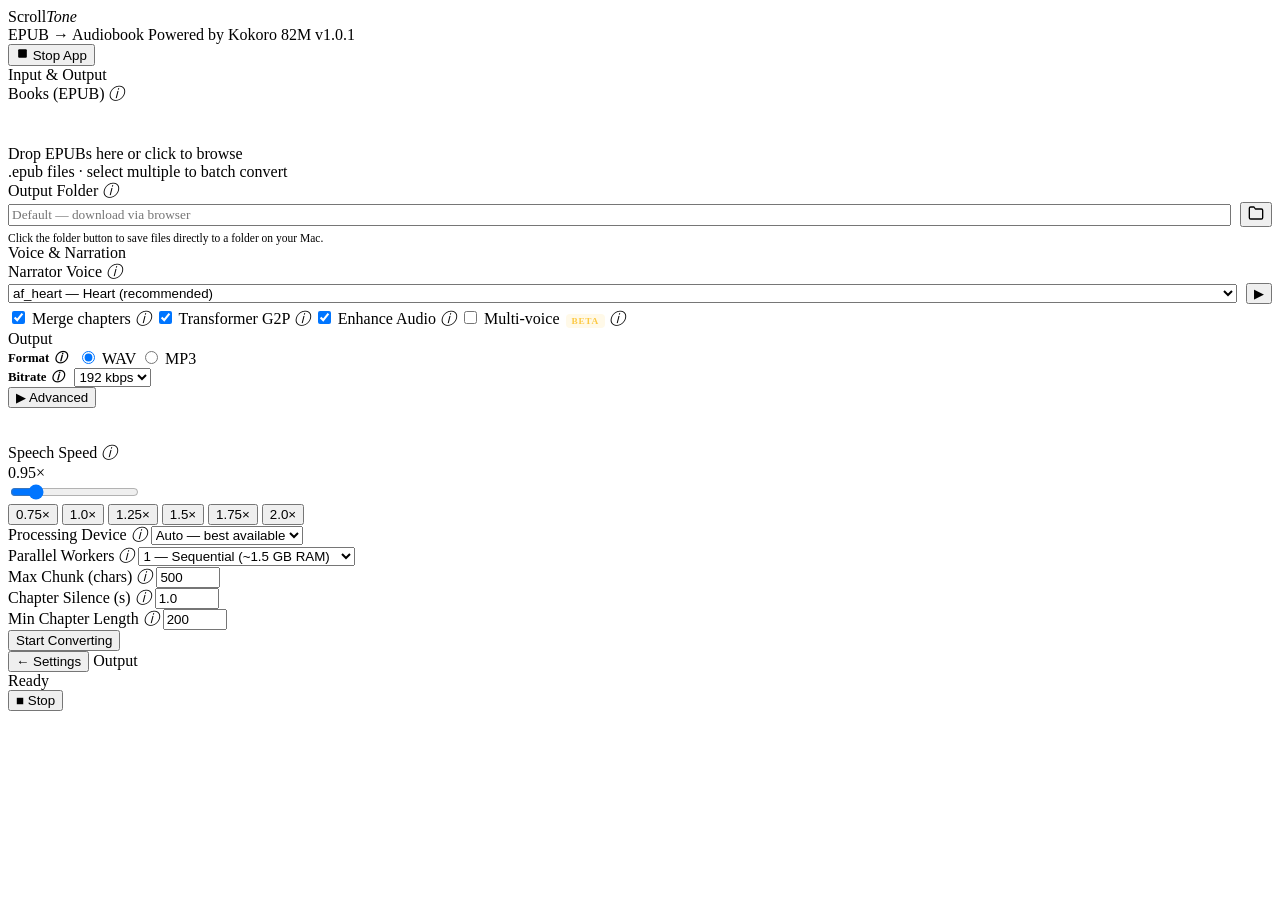
==== frontend/index.html @ 48760c9d "refactored project strucuture" ====
<!DOCTYPE html>
<html lang="en">
<head>
<meta charset="UTF-8">
<meta name="viewport" content="width=device-width, initial-scale=1.0">
<title>ScrollTone — EPUB to Audiobook</title>
<link rel="stylesheet" href="/style.css">
</head>
<body>

<main>

<div class="brand">
  <div class="brand-inset">
    <div class="brand-name">Scroll<em>Tone</em></div>
    <div class="brand-sep"></div>
    <div class="brand-sub">
      <span class="brand-sub-top">EPUB → Audiobook</span>
      <span class="brand-sub-bot">Powered by Kokoro 82M</span>
      <span class="brand-version">v1.0.1</span>
    </div>
  </div>
  <button class="btn-stop-app" id="stop-app-btn" onclick="stopApp()" title="Stop the ScrollTone server">
    <svg width="13" height="13" viewBox="0 0 24 24" fill="currentColor"><rect x="4" y="4" width="16" height="16" rx="2"/></svg>
    Stop App
  </button>
</div>

<!-- ══ LEFT ════════════════════════════════════════════════════════════════ -->
<div id="left">

  <!-- Job-in-progress banner (shown when user navigates back during conversion) -->
  <div id="job-banner" class="job-banner" style="display:none" onclick="switchToOutput()">
    <span class="job-banner-dot"></span>
    Conversion in progress — View Progress →
  </div>

  <!-- ── Row 1: 2-column grid ──────────────────────────────────────────── -->
  <div class="left-grid">

    <!-- Col 1 ─ Input & Output ─────────────────────────────────────────── -->
    <div class="col">
      <div class="card">
        <div class="sect">Input &amp; Output</div>

        <!-- EPUB upload -->
        <div class="field">
          <label>Books (EPUB) <i class="tip" data-tip="Drop one or more .epub files. Each book is converted separately and saved into its own subfolder.">ⓘ</i></label>
          <div class="upload-zone" id="drop-zone"
               onclick="document.getElementById('epub-file').click()">
            <span class="up-icon">
              <svg width="36" height="36" viewBox="0 0 24 24" fill="none" stroke="currentColor" stroke-width="1.4" stroke-linecap="round" stroke-linejoin="round" style="color:rgba(255,255,255,.35)">
                <path d="M14 2H6a2 2 0 0 0-2 2v16a2 2 0 0 0 2 2h12a2 2 0 0 0 2-2V8z"/><polyline points="14 2 14 8 20 8"/>
                <line x1="12" y1="18" x2="12" y2="12"/><line x1="9" y1="15" x2="15" y2="15"/>
              </svg>
            </span>
            <div class="up-title">Drop EPUBs here or click to browse</div>
            <div class="up-sub">.epub files · select multiple to batch convert</div>
            <div class="up-name" id="up-name" style="display:none"></div>
          </div>
          <input type="file" id="epub-file" accept=".epub" multiple style="display:none">
        </div>

        <div class="div"></div>

        <!-- Output folder -->
        <div class="field">
          <label>Output Folder <i class="tip" data-tip="Where finished audio files are saved. Leave blank to use the temp folder and download via the browser. Click the folder button to pick any folder on your Mac directly.">ⓘ</i></label>
          <div style="display:flex;gap:9px;align-items:center">
            <input type="text" id="out_dir" readonly
                   placeholder="Default — download via browser"
                   style="flex:1;cursor:default;font-family:inherit">
            <button class="btn-preview" id="folder-btn" onclick="pickFolder()"
                    title="Browse for folder" style="flex-shrink:0">
              <svg width="16" height="16" viewBox="0 0 24 24" fill="none" stroke="currentColor" stroke-width="2" stroke-linecap="round" stroke-linejoin="round">
                <path d="M22 19a2 2 0 0 1-2 2H4a2 2 0 0 1-2-2V5a2 2 0 0 1 2-2h5l2 3h9a2 2 0 0 1 2 2z"/>
              </svg>
            </button>
          </div>
          <div style="font-size:.72rem;color:var(--txt-s);margin-top:5px">
            Click the folder button to save files directly to a folder on your Mac.
          </div>
        </div>

      </div>
    </div><!-- end col 1 -->

    <!-- Col 2 ─ Voice & Settings ───────────────────────────────────────── -->
    <div class="col" style="height:100%">
      <div class="card" style="flex:1;display:flex;flex-direction:column">
        <div class="sect">Voice &amp; Narration</div>

        <div class="field">
          <label>Narrator Voice <i class="tip" data-tip="The narrator's voice. In multi-voice mode, characters are assigned different voices automatically — this is used for narration only. af_heart is warm and expressive — best default.">ⓘ</i></label>
          <div style="display:flex;gap:9px;align-items:center">
            <select id="voice" style="flex:1" onchange="stopPreview()">
              <optgroup label="American Female">
                <option value="af_heart" selected>af_heart — Heart (recommended)</option>
                <option value="af_bella">af_bella — Bella</option>
                <option value="af_nicole">af_nicole — Nicole</option>
                <option value="af_sarah">af_sarah — Sarah</option>
                <option value="af_sky">af_sky — Sky</option>
              </optgroup>
              <optgroup label="American Male">
                <option value="am_adam">am_adam — Adam</option>
                <option value="am_echo">am_echo — Echo</option>
                <option value="am_eric">am_eric — Eric</option>
                <option value="am_fenrir">am_fenrir — Fenrir</option>
                <option value="am_liam">am_liam — Liam</option>
                <option value="am_michael">am_michael — Michael</option>
                <option value="am_onyx">am_onyx — Onyx</option>
              </optgroup>
              <optgroup label="British Female">
                <option value="bf_alice">bf_alice — Alice</option>
                <option value="bf_emma">bf_emma — Emma</option>
                <option value="bf_isabella">bf_isabella — Isabella</option>
                <option value="bf_lily">bf_lily — Lily</option>
              </optgroup>
              <optgroup label="British Male">
                <option value="bm_daniel">bm_daniel — Daniel</option>
                <option value="bm_fable">bm_fable — Fable</option>
                <option value="bm_george">bm_george — George</option>
                <option value="bm_lewis">bm_lewis — Lewis</option>
              </optgroup>
            </select>
            <button class="btn-preview" id="preview-btn" onclick="previewVoice()" title="Preview voice">▶</button>
          </div>
          <div id="preview-status" style="font-size:.73rem;color:var(--txt-s);margin-top:4px;min-height:0"></div>
          <audio id="preview-audio"></audio>
        </div>

        <input type="hidden" id="lang" value="a">

        <div class="div"></div>

        <!-- Key settings — promoted out of Advanced -->
        <div class="settings-checks">
          <label class="chk">
            <input type="checkbox" id="merge" checked>
            Merge chapters
            <i class="tip" data-tip="Produces one combined audiobook file in addition to the individual chapter files. Ideal for loading into Overcast, Pocket Casts, or Apple Books.">ⓘ</i>
          </label>
          <label class="chk">
            <input type="checkbox" id="trf" checked>
            Transformer G2P
            <i class="tip" data-tip="Uses a transformer model for better pronunciation of unusual words and names. Downloads 457 MB on first use, 2–4× slower.">ⓘ</i>
          </label>
          <label class="chk">
            <input type="checkbox" id="enhance" checked>
            Enhance Audio
            <i class="tip" data-tip="Applies compression + EQ via ffmpeg for a broadcast-ready sound. Requires ffmpeg on PATH.">ⓘ</i>
          </label>
          <label class="chk">
            <input type="checkbox" id="multi_voice" onchange="toggleMultiVoice()">
            Multi-voice
            <span style="font-size:.58rem;font-weight:800;letter-spacing:.08em;color:rgba(251,191,36,.85);background:rgba(251,191,36,.1);padding:2px 6px;border-radius:4px;margin-left:2px">BETA</span>
            <i class="tip" data-tip="Uses a local LLM via Ollama to detect dialogue speakers and assign different voices to each character. Requires Ollama running locally.">ⓘ</i>
          </label>
        </div>

        <div id="mv-settings" style="display:none;margin-top:10px;padding:12px 14px;border-radius:10px;background:rgba(255,255,255,.03);border:1px solid rgba(255,255,255,.06)">
          <div class="field">
            <label>Ollama URL</label>
            <input type="text" id="ollama_url" value="http://localhost:11434" style="font-family:monospace;font-size:.82rem" placeholder="http://localhost:11434">
          </div>
          <div class="field" style="margin-top:8px;margin-bottom:0">
            <label>Model <i class="tip" data-tip="Smaller = faster but may miss complex attribution. phi3:mini is the best balance of speed and accuracy.">ⓘ</i></label>
            <select id="ollama_model">
              <option value="phi3:mini">phi3:mini — ~2 GB RAM (recommended)</option>
              <option value="llama3.2:1b">llama3.2:1b — ~1 GB RAM (fastest)</option>
              <option value="llama3.2:3b">llama3.2:3b — ~2.5 GB RAM (best quality)</option>
              <option value="llama3.1:8b">llama3.1:8b — ~5 GB RAM (highest quality)</option>
            </select>
          </div>
        </div>

      </div><!-- end Voice card -->

      <!-- Output Settings sits below Voice card -->
  <div class="card opts-card">
    <div class="opts-bar">

      <div class="sect" style="margin:0;flex-shrink:0">Output</div>

      <div class="opts-sep"></div>

      <div style="display:flex;align-items:center;gap:10px;flex-shrink:0">
        <span style="font-size:.8rem;font-weight:600;color:var(--txt-m);display:flex;align-items:center;gap:5px">Format <i class="tip" data-tip="WAV = lossless, larger files (~5× bigger). MP3 = smaller with embedded cover art, title, author tags — great for music apps.">ⓘ</i></span>
        <div class="pill-group">
          <label class="pill">
            <input type="radio" name="output_format" value="wav" checked onchange="onFormatChange()"> WAV
          </label>
          <label class="pill">
            <input type="radio" name="output_format" value="mp3" onchange="onFormatChange()"> MP3
          </label>
        </div>
      </div>

      <div id="bitrate-row" style="display:flex;align-items:center;gap:10px;flex-shrink:0">
        <span style="font-size:.8rem;font-weight:600;color:var(--txt-m);display:flex;align-items:center;gap:5px">Bitrate <i class="tip" data-tip="192 kbps is the sweet spot for speech — indistinguishable from 320 kbps. Only go higher if you prefer maximum quality and don't mind larger files.">ⓘ</i></span>
        <select id="bitrate" style="width:auto">
          <option value="128">128 kbps</option>
          <option value="192" selected>192 kbps</option>
          <option value="256">256 kbps</option>
          <option value="320">320 kbps</option>
        </select>
      </div>

      <div class="opts-sep"></div>

      <button class="adv-btn" id="adv-btn" onclick="toggleAdv()" style="margin:0;flex-shrink:0">
        <span class="arr">▶</span> Advanced
      </button>

    </div><!-- end opts-bar -->

    <!-- Advanced body — expands below the bar (grid-row trick for smooth height) -->
    <div class="adv-wrap" id="adv-body">
      <div>
      <div style="margin-top:18px;padding-top:16px;border-top:1px solid rgba(255,255,255,.05)">
        <div class="adv-grid">
          <div class="field">
            <label>Speech Speed <i class="tip" data-tip="1.0× is natural pace. Try 0.75× for technical books or non-native listeners. 1.25–1.5× works well for fiction. Above 1.75× can sound rushed.">ⓘ</i></label>
            <div class="speed-header">
              <div class="speed-val" id="speed-val">0.95×</div>
            </div>
            <div class="speed-row">
              <input type="range" id="speed" min="0.75" max="2.0" step="0.05" value="0.95">
            </div>
            <div class="speed-ticks">
              <button class="stk" style="left:0%"   onclick="setSpd(0.75)"><span class="stk-dot"></span><span class="stk-lbl">0.75×</span></button>
              <button class="stk" style="left:20%"  onclick="setSpd(1.0)" ><span class="stk-dot"></span><span class="stk-lbl">1.0×</span></button>
              <button class="stk" style="left:40%"  onclick="setSpd(1.25)"><span class="stk-dot"></span><span class="stk-lbl">1.25×</span></button>
              <button class="stk" style="left:60%"  onclick="setSpd(1.5)" ><span class="stk-dot"></span><span class="stk-lbl">1.5×</span></button>
              <button class="stk" style="left:80%"  onclick="setSpd(1.75)"><span class="stk-dot"></span><span class="stk-lbl">1.75×</span></button>
              <button class="stk" style="left:100%" onclick="setSpd(2.0)" ><span class="stk-dot"></span><span class="stk-lbl">2.0×</span></button>
            </div>
          </div>
          <div class="field">
            <label>Processing Device <i class="tip" data-tip="Auto uses Metal (MPS) on Apple Silicon — fast and efficient. CPU works everywhere but is slower. CUDA is for Nvidia GPU on Linux/Windows.">ⓘ</i></label>
            <select id="device">
              <option value="auto" selected>Auto — best available</option>
              <option value="mps">Apple Silicon (MPS)</option>
              <option value="cpu">CPU only</option>
              <option value="cuda">CUDA GPU</option>
            </select>
          </div>
          <div class="field">
            <label>Parallel Workers <i class="tip" data-tip="Each worker converts one chapter at the same time. More workers = faster — but each loads a full model copy (~0.9 GB). 1 worker: safe on any machine. 2 workers: ~1.8× faster, needs ~3 GB free RAM. 4 workers: ~3× faster, needs ~22–25 GB RAM. Exit code 137 = out of memory — reduce workers.">ⓘ</i></label>
            <select id="num_workers">
              <option value="1" selected>1 — Sequential (~1.5 GB RAM)</option>
              <option value="2">2 — ~1.8× faster (~3 GB RAM)</option>
              <option value="3">3 — ~2.5× faster (~4.5 GB RAM)</option>
              <option value="4">4 — ~3.2× faster (~6 GB RAM)</option>
            </select>
          </div>
          <div class="field">
            <label>Max Chunk (chars) <i class="tip" data-tip="Long text is split into chunks before being sent to the TTS model. Smaller chunks = more natural sentence breaks. 500 is a good default; reduce to 300 if you hear awkward cuts.">ⓘ</i></label>
            <input type="number" id="chunk_size" value="500" min="100" max="2000">
          </div>
          <div class="field">
            <label>Chapter Silence (s) <i class="tip" data-tip="Gap of silence inserted between chapters in the merged file. 1 s is natural. Increase to 2–3 s if you want a clear pause between chapters.">ⓘ</i></label>
            <input type="number" id="silence" value="1.0" min="0" max="10" step="0.5">
          </div>
          <div class="field">
            <label>Min Chapter Length <i class="tip" data-tip="Chapters shorter than this number of characters are skipped. Prevents generating audio for copyright pages, blank sections, and table-of-contents entries.">ⓘ</i></label>
            <input type="number" id="min_ch_len" value="200" min="50" max="2000">
          </div>
        </div>
      </div>
      </div>
    </div>
  </div><!-- end opts-card -->

    </div><!-- end col 2 -->
  </div><!-- end left-grid -->

  <!-- ── Row 2 (full-width): Chapter selection ─────────────────────────── -->
  <div class="card ch-card" id="chapter-card" style="display:none">
    <div class="ch-card-hdr">
      <div class="sect" style="margin:0">Chapters</div>
      <div class="ch-card-tools" id="ch-card-tools" style="display:none">
        <span class="ch-count-lbl" id="ch-count-lbl"></span>
        <button class="btn-sm" onclick="selectAllChapters(true)">All</button>
        <button class="btn-sm" onclick="selectAllChapters(false)">None</button>
      </div>
    </div>
    <div class="ch-list" id="ch-list">
      <div class="ch-loading" id="ch-loading">
        <span class="spinner-sm"></span> Reading chapters…
      </div>
    </div>
  </div>

  <button class="btn-start" id="start-btn" onclick="startJob()">
    Start Converting
  </button>

</div>

<!-- ══ RIGHT ════════════════════════════════════════════════════════════════ -->
<div class="out-sticky">

  <!-- Back bar -->
  <div class="back-bar">
    <button class="btn-back" onclick="backToSettings()">← Settings</button>
    <span class="out-title">Output</span>
  </div>

  <!-- ── Status + progress ──────────────────────────────────────────────── -->
  <div class="card status-card">
    <div class="status-row">
      <div class="status-ind">
        <div class="dot" id="dot"></div>
        <span class="status-txt" id="status-txt">Ready</span>
      </div>
      <button class="btn-stop" id="stop-btn" onclick="stopJob()">■ Stop</button>
    </div>
    <div class="prog-track"><div class="prog-fill" id="prog-fill"></div></div>
    <div class="prog-lbl" id="prog-lbl"></div>
  </div>

  <!-- ── Chapter progress ───────────────────────────────────────────────── -->
  <div class="card ch-prog-wrap" id="ch-prog-wrap" style="display:none">
    <div class="ch-prog-hdr">
      <div class="sect" style="margin:0">Chapters</div>
      <span class="ch-prog-summary" id="ch-prog-summary"></span>
    </div>
    <div class="ch-prog-grid" id="ch-prog-grid"></div>
  </div>

  <!-- ── Saving to (subtle footer bar) ─────────────────────────────────── -->
  <div class="out-path-bar" id="out-path-card" style="display:none">
    <svg width="15" height="15" viewBox="0 0 24 24" fill="none" stroke="currentColor" stroke-width="1.8" stroke-linecap="round" stroke-linejoin="round" style="color:rgba(124,58,237,.6);flex-shrink:0">
      <path d="M22 19a2 2 0 0 1-2 2H4a2 2 0 0 1-2-2V5a2 2 0 0 1 2-2h5l2 3h9a2 2 0 0 1 2 2z"/>
    </svg>
    <span class="out-path-lbl">Saving to</span>
    <span class="out-path-val" id="out-path-val">—</span>
  </div>

  <!-- ── Ollama attribution log (multi-voice only) ────────────────────────── -->
  <div class="card ollama-log-card" id="ollama-log-card" style="display:none">
    <div class="ch-prog-hdr">
      <div class="sect" style="margin:0">LLM Attribution</div>
      <span class="ch-prog-summary" id="ollama-log-summary"></span>
    </div>
    <div class="ollama-log" id="ollama-log"></div>
  </div>

  <!-- Batch mode: book cards rendered here -->
  <div class="out-grid" id="out-grid"></div>

  <!-- Log + file-list kept alive but invisible -->
  <div aria-hidden="true" style="display:none">
    <div id="log"></div>
    <div id="file-list"></div>
  </div>

</div>

</main>
<div id="toast"></div>

<script src="/app.js"></script>
</body>
</html>
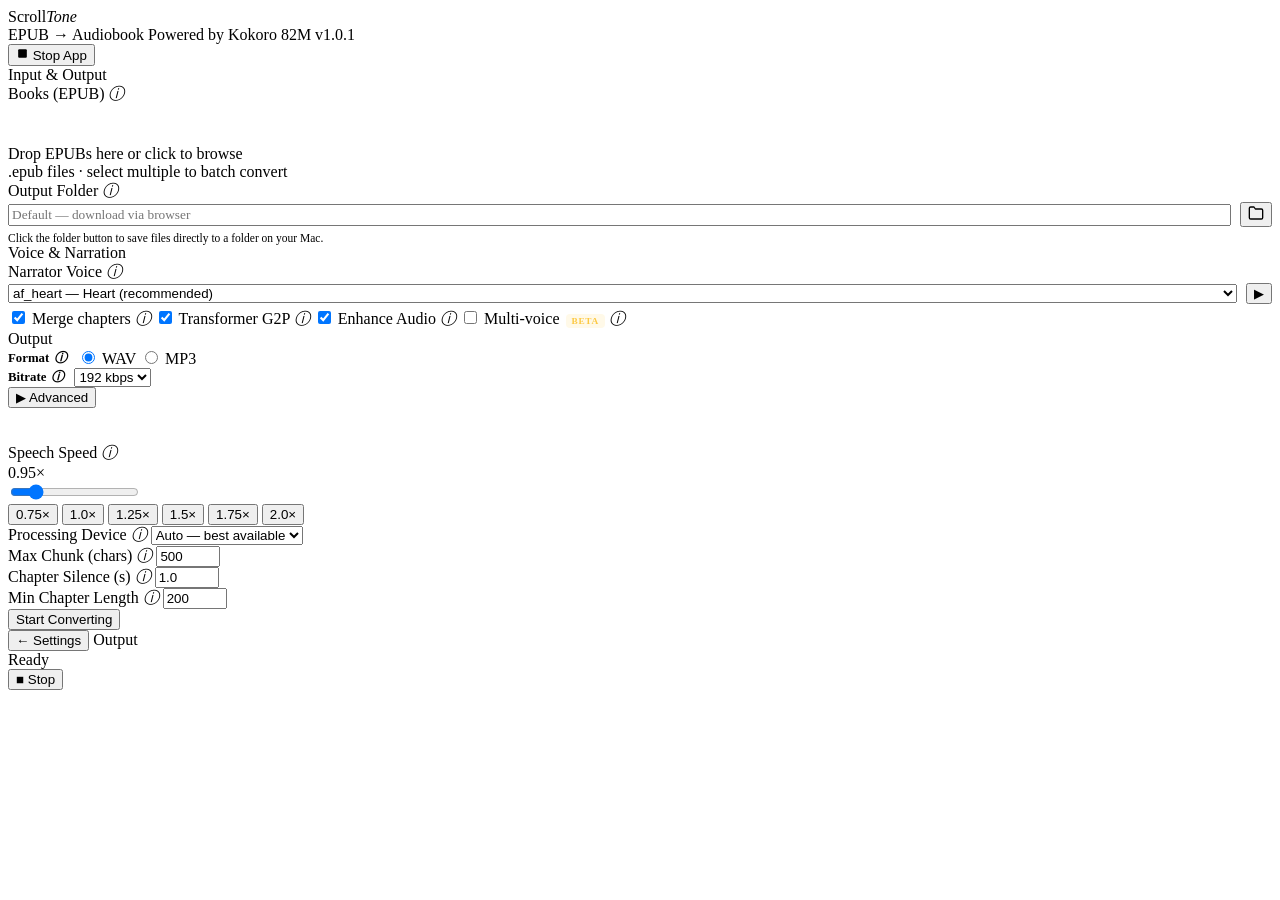
==== commit ca6b40bc: "Code refactor: merge api/core into flat backend/, drop parallel chapter processing - Consolidate api" ====
--- a/frontend/index.html
+++ b/frontend/index.html
@@ -246,15 +246,6 @@
             </select>
           </div>
           <div class="field">
-            <label>Parallel Workers <i class="tip" data-tip="Each worker converts one chapter at the same time. More workers = faster — but each loads a full model copy (~0.9 GB). 1 worker: safe on any machine. 2 workers: ~1.8× faster, needs ~3 GB free RAM. 4 workers: ~3× faster, needs ~22–25 GB RAM. Exit code 137 = out of memory — reduce workers.">ⓘ</i></label>
-            <select id="num_workers">
-              <option value="1" selected>1 — Sequential (~1.5 GB RAM)</option>
-              <option value="2">2 — ~1.8× faster (~3 GB RAM)</option>
-              <option value="3">3 — ~2.5× faster (~4.5 GB RAM)</option>
-              <option value="4">4 — ~3.2× faster (~6 GB RAM)</option>
-            </select>
-          </div>
-          <div class="field">
             <label>Max Chunk (chars) <i class="tip" data-tip="Long text is split into chunks before being sent to the TTS model. Smaller chunks = more natural sentence breaks. 500 is a good default; reduce to 300 if you hear awkward cuts.">ⓘ</i></label>
             <input type="number" id="chunk_size" value="500" min="100" max="2000">
           </div>
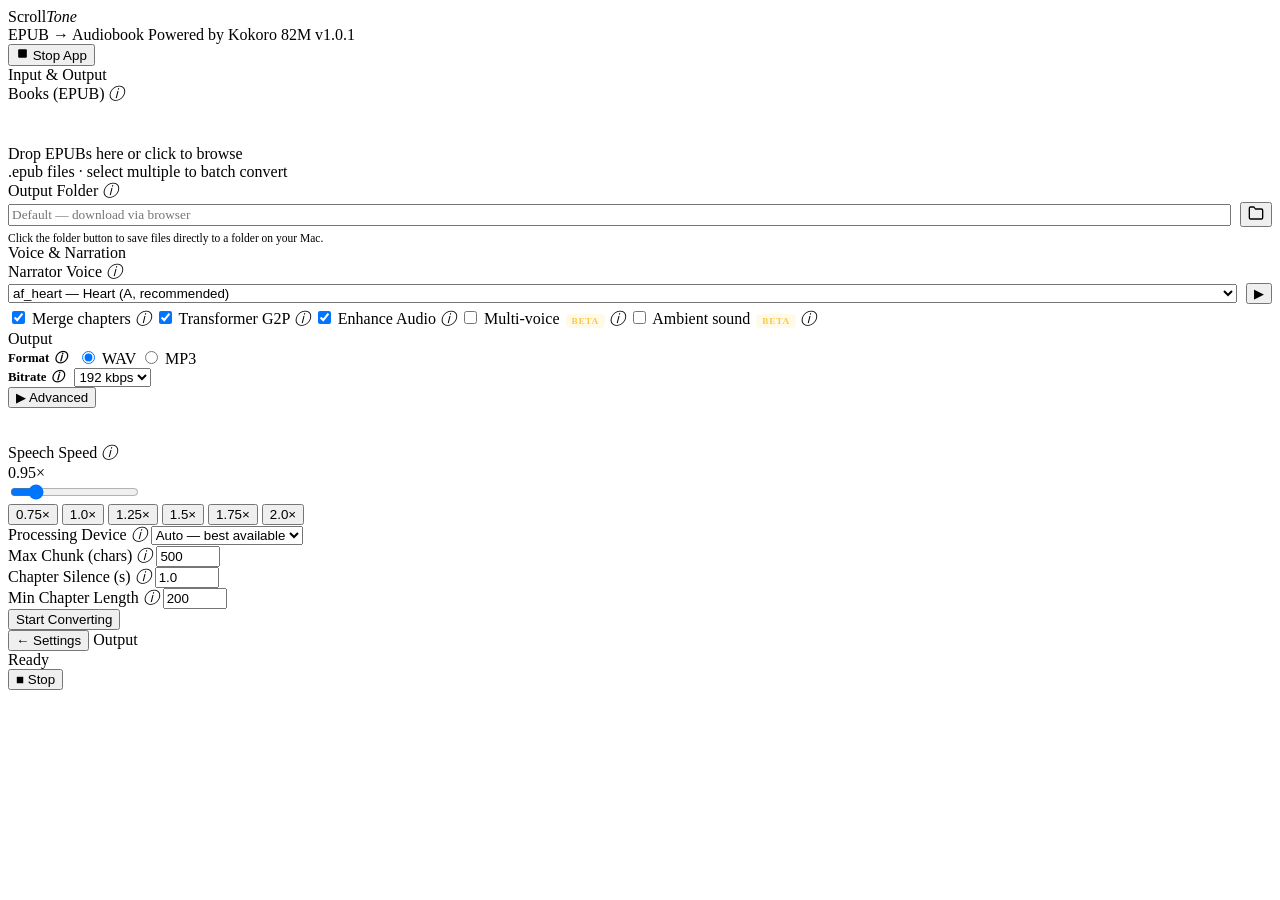
==== commit 5fb197c0: "updated the multi voice" ====
--- a/frontend/index.html
+++ b/frontend/index.html
@@ -91,36 +91,39 @@
         <div class="sect">Voice &amp; Narration</div>
 
         <div class="field">
-          <label>Narrator Voice <i class="tip" data-tip="The narrator's voice. In multi-voice mode, characters are assigned different voices automatically — this is used for narration only. af_heart is warm and expressive — best default.">ⓘ</i></label>
+          <label>Narrator Voice <i class="tip" data-tip="The narrator's voice. In multi-voice mode, characters are assigned different voices automatically — this is used for narration only. Grades in parentheses are Kokoro's official per-voice quality grades (A best, F worst) — af_heart (A) is warm and expressive, the best-graded voice overall.">ⓘ</i></label>
           <div style="display:flex;gap:9px;align-items:center">
             <select id="voice" style="flex:1" onchange="stopPreview()">
               <optgroup label="American Female">
-                <option value="af_heart" selected>af_heart — Heart (recommended)</option>
-                <option value="af_bella">af_bella — Bella</option>
-                <option value="af_nicole">af_nicole — Nicole</option>
-                <option value="af_sarah">af_sarah — Sarah</option>
-                <option value="af_sky">af_sky — Sky</option>
+                <option value="af_heart" selected>af_heart — Heart (A, recommended)</option>
+                <option value="af_bella">af_bella — Bella (A-)</option>
+                <option value="af_nicole">af_nicole — Nicole (B-)</option>
+                <option value="af_aoede">af_aoede — Aoede (C+)</option>
+                <option value="af_kore">af_kore — Kore (C+)</option>
+                <option value="af_sarah">af_sarah — Sarah (C+)</option>
+                <option value="af_sky">af_sky — Sky (C-)</option>
               </optgroup>
               <optgroup label="American Male">
-                <option value="am_adam">am_adam — Adam</option>
-                <option value="am_echo">am_echo — Echo</option>
-                <option value="am_eric">am_eric — Eric</option>
-                <option value="am_fenrir">am_fenrir — Fenrir</option>
-                <option value="am_liam">am_liam — Liam</option>
-                <option value="am_michael">am_michael — Michael</option>
-                <option value="am_onyx">am_onyx — Onyx</option>
+                <option value="am_fenrir">am_fenrir — Fenrir (C+, best male)</option>
+                <option value="am_michael">am_michael — Michael (C+)</option>
+                <option value="am_puck">am_puck — Puck (C+)</option>
+                <option value="am_echo">am_echo — Echo (D)</option>
+                <option value="am_eric">am_eric — Eric (D)</option>
+                <option value="am_liam">am_liam — Liam (D)</option>
+                <option value="am_onyx">am_onyx — Onyx (D)</option>
+                <option value="am_adam">am_adam — Adam (F+, weakest)</option>
               </optgroup>
               <optgroup label="British Female">
-                <option value="bf_alice">bf_alice — Alice</option>
-                <option value="bf_emma">bf_emma — Emma</option>
-                <option value="bf_isabella">bf_isabella — Isabella</option>
-                <option value="bf_lily">bf_lily — Lily</option>
+                <option value="bf_emma">bf_emma — Emma (B-)</option>
+                <option value="bf_isabella">bf_isabella — Isabella (C)</option>
+                <option value="bf_alice">bf_alice — Alice (D)</option>
+                <option value="bf_lily">bf_lily — Lily (D)</option>
               </optgroup>
               <optgroup label="British Male">
-                <option value="bm_daniel">bm_daniel — Daniel</option>
-                <option value="bm_fable">bm_fable — Fable</option>
-                <option value="bm_george">bm_george — George</option>
-                <option value="bm_lewis">bm_lewis — Lewis</option>
+                <option value="bm_fable">bm_fable — Fable (C)</option>
+                <option value="bm_george">bm_george — George (C)</option>
+                <option value="bm_lewis">bm_lewis — Lewis (D+)</option>
+                <option value="bm_daniel">bm_daniel — Daniel (D)</option>
               </optgroup>
             </select>
             <button class="btn-preview" id="preview-btn" onclick="previewVoice()" title="Preview voice">▶</button>
@@ -155,6 +158,12 @@
             Multi-voice
             <span style="font-size:.58rem;font-weight:800;letter-spacing:.08em;color:rgba(251,191,36,.85);background:rgba(251,191,36,.1);padding:2px 6px;border-radius:4px;margin-left:2px">BETA</span>
             <i class="tip" data-tip="Uses a local LLM via Ollama to detect dialogue speakers and assign different voices to each character. Requires Ollama running locally.">ⓘ</i>
+          </label>
+          <label class="chk">
+            <input type="checkbox" id="ambience" onchange="toggleAmbience()">
+            Ambient sound
+            <span style="font-size:.58rem;font-weight:800;letter-spacing:.08em;color:rgba(251,191,36,.85);background:rgba(251,191,36,.1);padding:2px 6px;border-radius:4px;margin-left:2px">BETA</span>
+            <i class="tip" data-tip="Uses a local LLM via Ollama to detect ambient scene cues (rain, wind, ocean, fire, forest, crowd) and mixes a quiet looping background bed under the narration. Requires Ollama running locally. Bundled ambience loops are procedurally generated, not third-party recordings — see AMBIENCE_SOUNDS.md.">ⓘ</i>
           </label>
         </div>
 
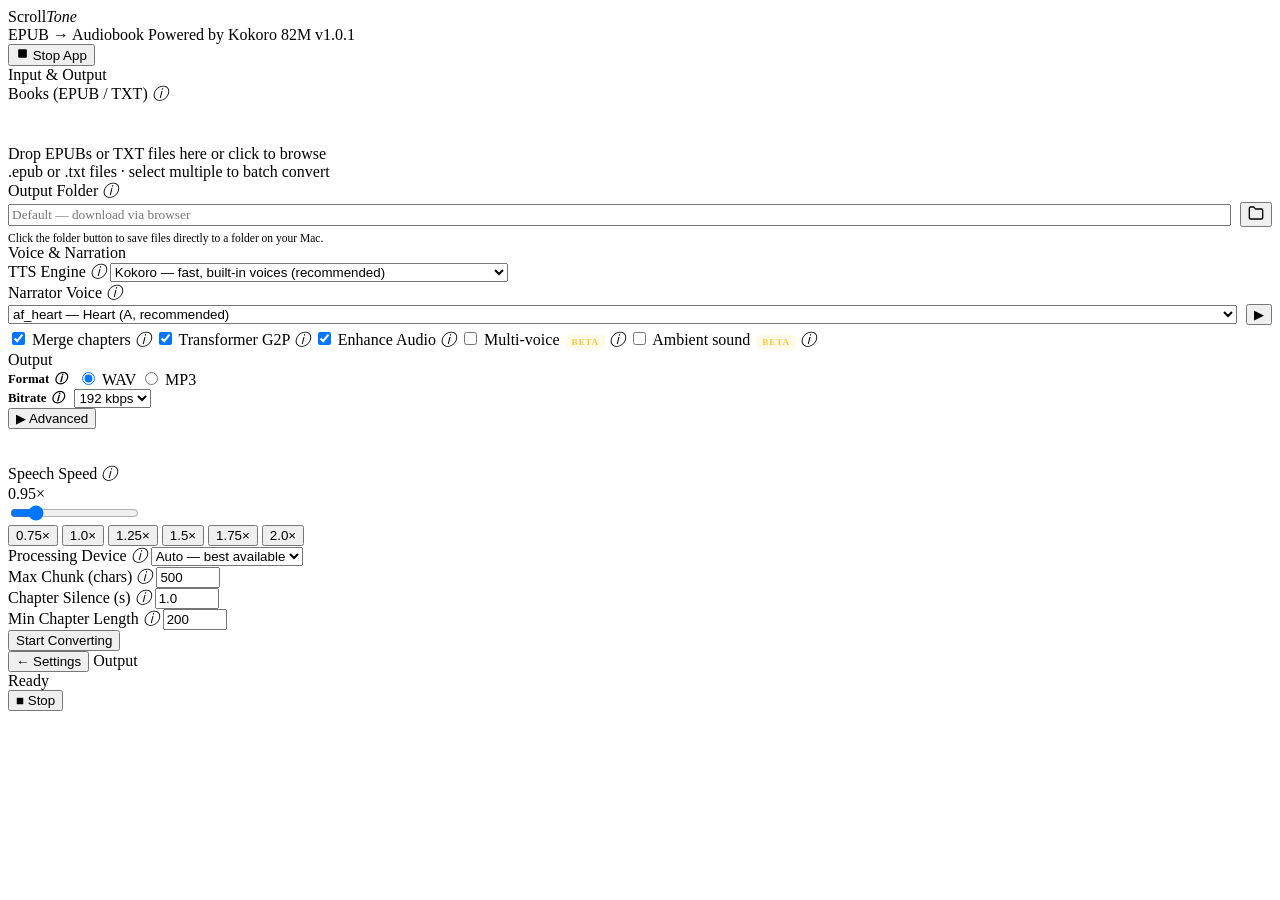
==== commit fbfae7d1: "Add Higgs/Chatterbox multi-engine TTS with voice-clone quality tuning Adds Higgs Audio V2 and Chatte" ====
--- a/frontend/index.html
+++ b/frontend/index.html
@@ -43,9 +43,9 @@
       <div class="card">
         <div class="sect">Input &amp; Output</div>
 
-        <!-- EPUB upload -->
+        <!-- Book / text upload -->
         <div class="field">
-          <label>Books (EPUB) <i class="tip" data-tip="Drop one or more .epub files. Each book is converted separately and saved into its own subfolder.">ⓘ</i></label>
+          <label>Books (EPUB / TXT) <i class="tip" data-tip="Drop one or more .epub or .txt files. Each book is converted separately and saved into its own subfolder.">ⓘ</i></label>
           <div class="upload-zone" id="drop-zone"
                onclick="document.getElementById('epub-file').click()">
             <span class="up-icon">
@@ -54,11 +54,11 @@
                 <line x1="12" y1="18" x2="12" y2="12"/><line x1="9" y1="15" x2="15" y2="15"/>
               </svg>
             </span>
-            <div class="up-title">Drop EPUBs here or click to browse</div>
-            <div class="up-sub">.epub files · select multiple to batch convert</div>
+            <div class="up-title">Drop EPUBs or TXT files here or click to browse</div>
+            <div class="up-sub">.epub or .txt files · select multiple to batch convert</div>
             <div class="up-name" id="up-name" style="display:none"></div>
           </div>
-          <input type="file" id="epub-file" accept=".epub" multiple style="display:none">
+          <input type="file" id="epub-file" accept=".epub,.txt" multiple style="display:none">
         </div>
 
         <div class="div"></div>
@@ -91,6 +91,37 @@
         <div class="sect">Voice &amp; Narration</div>
 
         <div class="field">
+          <label>TTS Engine <i class="tip" data-tip="Kokoro is fast, lightweight, and runs in-process — the recommended default. Higgs Audio V2 and Chatterbox clone a voice from a clip you upload, but both require a separate one-time setup (see README) and are far slower than Kokoro.">ⓘ</i></label>
+          <select id="engine" onchange="toggleEngine()">
+            <option value="kokoro" selected>Kokoro — fast, built-in voices (recommended)</option>
+            <option value="higgs">Higgs Audio V2 — cloned voice, ~1x realtime, ~12GB RAM</option>
+            <option value="chatterbox">Chatterbox — cloned voice, CPU-only, ~6x slower than realtime</option>
+          </select>
+        </div>
+
+        <div id="engine-settings" style="display:none;margin-top:10px;padding:12px 14px;border-radius:10px;background:rgba(255,255,255,.03);border:1px solid rgba(255,255,255,.06)">
+          <div class="field">
+            <label>Reference Voice Clip <i class="tip" data-tip="A short recording of the voice to clone for narration. 8-20 seconds of clean, single-speaker audio works best; minimum 5s.">ⓘ</i></label>
+            <input type="file" id="reference_audio" accept="audio/*" onchange="showReferenceAudio()">
+            <div id="reference-audio-status" style="font-size:.73rem;color:var(--txt-s);margin-top:4px;min-height:0"></div>
+          </div>
+          <div id="engine-warning" style="font-size:.78rem;color:rgba(251,191,36,.9);margin-top:8px"></div>
+
+          <div class="field" id="clone-test-field" style="margin-top:10px">
+            <label>Test the Clone <i class="tip" data-tip="Synthesizes just the first ~100 words of your book with the uploaded reference clip, so you can check whether the cloned voice sounds right before running a full (often multi-hour) conversion.">ⓘ</i></label>
+            <div style="display:flex;gap:9px;align-items:center">
+              <button class="btn-sm" id="clone-test-btn" type="button" onclick="testClone()">▶ Test Clone (~100 words)</button>
+              <audio id="clone-test-audio" controls style="display:none;height:32px;flex:1"></audio>
+            </div>
+            <div id="clone-test-status" style="font-size:.73rem;color:var(--txt-s);margin-top:4px;min-height:0"></div>
+          </div>
+
+          <div style="font-size:.73rem;color:var(--txt-s);margin-top:6px">
+            Requires a one-time setup — see README "Optional: Higgs Audio V2 / Chatterbox engines". Multi-voice is Kokoro-only for now.
+          </div>
+        </div>
+
+        <div class="field" id="kokoro-voice-field">
           <label>Narrator Voice <i class="tip" data-tip="The narrator's voice. In multi-voice mode, characters are assigned different voices automatically — this is used for narration only. Grades in parentheses are Kokoro's official per-voice quality grades (A best, F worst) — af_heart (A) is warm and expressive, the best-graded voice overall.">ⓘ</i></label>
           <div style="display:flex;gap:9px;align-items:center">
             <select id="voice" style="flex:1" onchange="stopPreview()">
@@ -266,6 +297,31 @@
             <label>Min Chapter Length <i class="tip" data-tip="Chapters shorter than this number of characters are skipped. Prevents generating audio for copyright pages, blank sections, and table-of-contents entries.">ⓘ</i></label>
             <input type="number" id="min_ch_len" value="200" min="50" max="2000">
           </div>
+          <div class="field" id="chatterbox-workers-field" style="display:none">
+            <label>Chatterbox Parallel Workers <i class="tip" data-tip="Runs this many Chatterbox subprocesses at once, each with its own model instance, splitting each chapter's chunks between them. Speeds things up on machines with CPU/RAM to spare, but RAM use scales roughly linearly — each worker peaks around 6-7GB.">ⓘ</i></label>
+            <input type="number" id="chatterbox_workers" value="1" min="1" max="16" step="1">
+            <div id="chatterbox-workers-hint" style="font-size:.73rem;color:var(--txt-s);margin-top:4px"></div>
+          </div>
+          <div class="field" id="chatterbox-speed-field" style="display:none">
+            <label>Chatterbox Speed <i class="tip" data-tip="Chatterbox has no native speaking-rate control, so this slows the finished audio down afterward (ffmpeg time-stretch, tone/pitch unchanged) — lower = slower. 1.0 = untouched output. Try 0.85–0.9 if it sounds too fast.">ⓘ</i></label>
+            <input type="number" id="chatterbox_speed" value="1.0" min="0.5" max="1.5" step="0.05">
+            <div style="font-size:.73rem;color:var(--txt-s);margin-top:4px">1.0 = Chatterbox's raw output. Lower = slower, same tone.</div>
+          </div>
+          <div class="field" id="chatterbox-cfg-field" style="display:none">
+            <label>CFG Weight <i class="tip" data-tip="How strictly the output sticks to the reference clip's delivery. Lower = more expressive/varied, less flat-sounding, but drifts further from the reference tone. Higher = calmer, more literal, but can sound monotone/robotic. Default 0.3 favors expressiveness.">ⓘ</i></label>
+            <input type="number" id="chatterbox_cfg_weight" value="0.3" min="0" max="1" step="0.05">
+          </div>
+          <div class="field" id="chatterbox-exaggeration-field" style="display:none">
+            <label>Exaggeration <i class="tip" data-tip="Emotional intensity of the delivery. ~0.5 is neutral. Higher adds more dynamic range/expression; too high (past ~1.2) can distort or sound unstable. Default 0.7 is a natural-sounding middle ground.">ⓘ</i></label>
+            <input type="number" id="chatterbox_exaggeration" value="0.7" min="0.1" max="2" step="0.05">
+          </div>
+          <div class="field" id="chatterbox-temperature-field" style="display:none">
+            <label>Temperature <i class="tip" data-tip="Sampling randomness. Higher adds natural sentence-to-sentence variation (fights the 'reading a script' sameness), but too high risks slurring/artifacts. Default 0.8.">ⓘ</i></label>
+            <input type="number" id="chatterbox_temperature" value="0.8" min="0.05" max="1.5" step="0.05">
+          </div>
+          <div class="field" id="chatterbox-breaths-field" style="display:none">
+            <label><input type="checkbox" id="chatterbox_breaths" checked style="width:auto;margin-right:6px">Natural breathing pauses <i class="tip" data-tip="Chatterbox stitches chunks back-to-back with dead silence, which sounds rushed/robotic. When on, a short synthesized breath sound (not a recording — generated noise shaped like an inhale) is randomly spliced between paragraph-like chunk boundaries instead, for a more natural, podcast-like cadence.">ⓘ</i></label>
+          </div>
         </div>
       </div>
       </div>
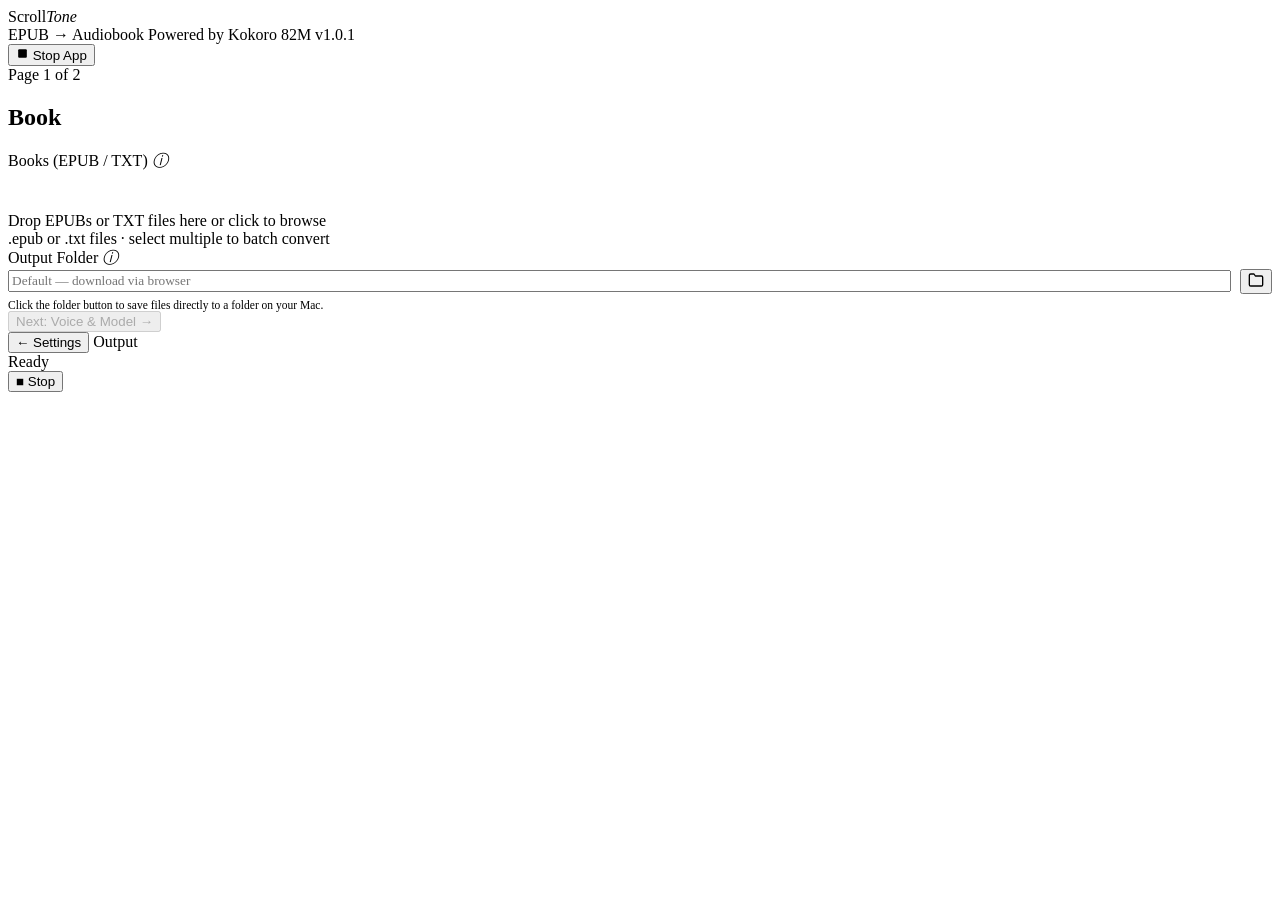
==== commit 86604e4e: "Redesign UI into a wizard, add real preview progress, Kokoro parallel workers, Higgs tuning UI: repl" ====
--- a/frontend/index.html
+++ b/frontend/index.html
@@ -35,60 +35,93 @@
     Conversion in progress — View Progress →
   </div>
 
-  <!-- ── Row 1: 2-column grid ──────────────────────────────────────────── -->
-  <div class="left-grid">
-
-    <!-- Col 1 ─ Input & Output ─────────────────────────────────────────── -->
-    <div class="col">
-      <div class="card">
-        <div class="sect">Input &amp; Output</div>
-
-        <!-- Book / text upload -->
-        <div class="field">
-          <label>Books (EPUB / TXT) <i class="tip" data-tip="Drop one or more .epub or .txt files. Each book is converted separately and saved into its own subfolder.">ⓘ</i></label>
-          <div class="upload-zone" id="drop-zone"
-               onclick="document.getElementById('epub-file').click()">
-            <span class="up-icon">
-              <svg width="36" height="36" viewBox="0 0 24 24" fill="none" stroke="currentColor" stroke-width="1.4" stroke-linecap="round" stroke-linejoin="round" style="color:rgba(255,255,255,.35)">
-                <path d="M14 2H6a2 2 0 0 0-2 2v16a2 2 0 0 0 2 2h12a2 2 0 0 0 2-2V8z"/><polyline points="14 2 14 8 20 8"/>
-                <line x1="12" y1="18" x2="12" y2="12"/><line x1="9" y1="15" x2="15" y2="15"/>
-              </svg>
-            </span>
-            <div class="up-title">Drop EPUBs or TXT files here or click to browse</div>
-            <div class="up-sub">.epub or .txt files · select multiple to batch convert</div>
-            <div class="up-name" id="up-name" style="display:none"></div>
-          </div>
-          <input type="file" id="epub-file" accept=".epub,.txt" multiple style="display:none">
-        </div>
-
-        <div class="div"></div>
-
-        <!-- Output folder -->
-        <div class="field">
-          <label>Output Folder <i class="tip" data-tip="Where finished audio files are saved. Leave blank to use the temp folder and download via the browser. Click the folder button to pick any folder on your Mac directly.">ⓘ</i></label>
-          <div style="display:flex;gap:9px;align-items:center">
-            <input type="text" id="out_dir" readonly
-                   placeholder="Default — download via browser"
-                   style="flex:1;cursor:default;font-family:inherit">
-            <button class="btn-preview" id="folder-btn" onclick="pickFolder()"
-                    title="Browse for folder" style="flex-shrink:0">
-              <svg width="16" height="16" viewBox="0 0 24 24" fill="none" stroke="currentColor" stroke-width="2" stroke-linecap="round" stroke-linejoin="round">
-                <path d="M22 19a2 2 0 0 1-2 2H4a2 2 0 0 1-2-2V5a2 2 0 0 1 2-2h5l2 3h9a2 2 0 0 1 2 2z"/>
-              </svg>
-            </button>
-          </div>
-          <div style="font-size:.72rem;color:var(--txt-s);margin-top:5px">
-            Click the folder button to save files directly to a folder on your Mac.
-          </div>
-        </div>
-
-      </div>
-    </div><!-- end col 1 -->
-
-    <!-- Col 2 ─ Voice & Settings ───────────────────────────────────────── -->
-    <div class="col" style="height:100%">
-      <div class="card" style="flex:1;display:flex;flex-direction:column">
-        <div class="sect">Voice &amp; Narration</div>
+  <!-- ══ PAGE 1 — Book ══════════════════════════════════════════════════ -->
+  <div class="wizard-page" id="page-1">
+
+    <div class="page-hdr">
+      <span class="page-count">Page 1 of 2</span>
+      <h2 class="page-title">Book</h2>
+    </div>
+
+    <div class="card">
+
+      <!-- Book / text upload -->
+      <div class="field">
+        <label>Books (EPUB / TXT) <i class="tip" data-tip="Drop one or more .epub or .txt files. Each book is converted separately and saved into its own subfolder.">ⓘ</i></label>
+        <div class="upload-zone" id="drop-zone"
+             onclick="document.getElementById('epub-file').click()">
+          <span class="up-icon">
+            <svg width="36" height="36" viewBox="0 0 24 24" fill="none" stroke="currentColor" stroke-width="1.4" stroke-linecap="round" stroke-linejoin="round" style="color:rgba(255,255,255,.35)">
+              <path d="M14 2H6a2 2 0 0 0-2 2v16a2 2 0 0 0 2 2h12a2 2 0 0 0 2-2V8z"/><polyline points="14 2 14 8 20 8"/>
+              <line x1="12" y1="18" x2="12" y2="12"/><line x1="9" y1="15" x2="15" y2="15"/>
+            </svg>
+          </span>
+          <div class="up-title">Drop EPUBs or TXT files here or click to browse</div>
+          <div class="up-sub">.epub or .txt files · select multiple to batch convert</div>
+          <div class="up-name" id="up-name" style="display:none"></div>
+        </div>
+        <input type="file" id="epub-file" accept=".epub,.txt" multiple style="display:none">
+      </div>
+
+      <div class="div"></div>
+
+      <!-- Output folder -->
+      <div class="field">
+        <label>Output Folder <i class="tip" data-tip="Where finished audio files are saved. Leave blank to use the default book-title subfolder. Click the folder button to pick a folder on your device.">ⓘ</i></label>
+        <div style="display:flex;gap:9px;align-items:center">
+          <input type="text" id="out_dir" readonly
+                 placeholder="Default — download via browser"
+                 style="flex:1;cursor:default;font-family:inherit">
+          <button class="btn-preview" id="folder-btn" onclick="pickFolder()"
+                  title="Browse for folder" style="flex-shrink:0">
+            <svg width="16" height="16" viewBox="0 0 24 24" fill="none" stroke="currentColor" stroke-width="2" stroke-linecap="round" stroke-linejoin="round">
+              <path d="M22 19a2 2 0 0 1-2 2H4a2 2 0 0 1-2-2V5a2 2 0 0 1 2-2h5l2 3h9a2 2 0 0 1 2 2z"/>
+            </svg>
+          </button>
+          <button class="btn-sm" id="clear-device-folder-btn" type="button" onclick="clearDeviceFolder()" style="display:none;flex-shrink:0">✕</button>
+        </div>
+        <div style="font-size:.72rem;color:var(--txt-s);margin-top:5px" id="out-dir-hint">
+          Click the folder button to save files directly to a folder on your Mac.
+        </div>
+        <div style="font-size:.72rem;color:var(--success);margin-top:5px;display:none" id="device-folder-status"></div>
+      </div>
+
+    </div><!-- end Book card -->
+
+    <!-- Chapter selection -->
+    <div class="card ch-card" id="chapter-card" style="display:none">
+      <div class="ch-card-hdr">
+        <div class="sect" style="margin:0">Chapters</div>
+        <div class="ch-card-tools" id="ch-card-tools" style="display:none">
+          <span class="ch-count-lbl" id="ch-count-lbl"></span>
+          <button class="btn-sm" onclick="selectAllChapters(true)">All</button>
+          <button class="btn-sm" onclick="selectAllChapters(false)">None</button>
+        </div>
+      </div>
+      <div class="ch-list" id="ch-list">
+        <div class="ch-loading" id="ch-loading">
+          <span class="spinner-sm"></span> Reading chapters…
+        </div>
+      </div>
+    </div>
+
+    <button class="btn-start" id="next-btn" type="button" onclick="goToPage(2)" disabled>
+      Next: Voice &amp; Model →
+    </button>
+
+  </div><!-- end page-1 -->
+
+  <!-- ══ PAGE 2 — Voice & Model ═════════════════════════════════════════ -->
+  <div class="wizard-page" id="page-2" style="display:none">
+
+    <div class="page-hdr">
+      <button class="btn-page-back" type="button" onclick="goToPage(1)">← Book</button>
+      <span class="page-count">Page 2 of 2</span>
+      <h2 class="page-title">Voice &amp; Model</h2>
+    </div>
+
+    <div class="card">
+
 
         <div class="field">
           <label>TTS Engine <i class="tip" data-tip="Kokoro is fast, lightweight, and runs in-process — the recommended default. Higgs Audio V2 and Chatterbox clone a voice from a clip you upload, but both require a separate one-time setup (see README) and are far slower than Kokoro.">ⓘ</i></label>
@@ -107,17 +140,9 @@
           </div>
           <div id="engine-warning" style="font-size:.78rem;color:rgba(251,191,36,.9);margin-top:8px"></div>
 
-          <div class="field" id="clone-test-field" style="margin-top:10px">
-            <label>Test the Clone <i class="tip" data-tip="Synthesizes just the first ~100 words of your book with the uploaded reference clip, so you can check whether the cloned voice sounds right before running a full (often multi-hour) conversion.">ⓘ</i></label>
-            <div style="display:flex;gap:9px;align-items:center">
-              <button class="btn-sm" id="clone-test-btn" type="button" onclick="testClone()">▶ Test Clone (~100 words)</button>
-              <audio id="clone-test-audio" controls style="display:none;height:32px;flex:1"></audio>
-            </div>
-            <div id="clone-test-status" style="font-size:.73rem;color:var(--txt-s);margin-top:4px;min-height:0"></div>
-          </div>
-
           <div style="font-size:.73rem;color:var(--txt-s);margin-top:6px">
-            Requires a one-time setup — see README "Optional: Higgs Audio V2 / Chatterbox engines". Multi-voice is Kokoro-only for now.
+            Requires a one-time setup — see documentation/engines.md. Multi-voice is Kokoro-only for now.
+            Once uploaded, use <strong>Preview &amp; Tweak</strong> below to hear this clone before running a full conversion.
           </div>
         </div>
 
@@ -174,10 +199,10 @@
             Merge chapters
             <i class="tip" data-tip="Produces one combined audiobook file in addition to the individual chapter files. Ideal for loading into Overcast, Pocket Casts, or Apple Books.">ⓘ</i>
           </label>
-          <label class="chk">
+          <label class="chk" id="trf-field">
             <input type="checkbox" id="trf" checked>
             Transformer G2P
-            <i class="tip" data-tip="Uses a transformer model for better pronunciation of unusual words and names. Downloads 457 MB on first use, 2–4× slower.">ⓘ</i>
+            <i class="tip" data-tip="Uses a transformer model for better pronunciation of unusual words and names. Downloads 457 MB on first use, 2–4× slower. Kokoro-only — Higgs/Chatterbox don't use Kokoro's G2P pipeline.">ⓘ</i>
           </label>
           <label class="chk">
             <input type="checkbox" id="enhance" checked>
@@ -259,8 +284,8 @@
       <div>
       <div style="margin-top:18px;padding-top:16px;border-top:1px solid rgba(255,255,255,.05)">
         <div class="adv-grid">
-          <div class="field">
-            <label>Speech Speed <i class="tip" data-tip="1.0× is natural pace. Try 0.75× for technical books or non-native listeners. 1.25–1.5× works well for fiction. Above 1.75× can sound rushed.">ⓘ</i></label>
+          <div class="field" id="speed-field">
+            <label>Speech Speed <i class="tip" data-tip="1.0× is natural pace. Try 0.75× for technical books or non-native listeners. 1.25–1.5× works well for fiction. Above 1.75× can sound rushed. Kokoro only — Higgs/Chatterbox don't use this control (Chatterbox has its own Chatterbox Speed below).">ⓘ</i></label>
             <div class="speed-header">
               <div class="speed-val" id="speed-val">0.95×</div>
             </div>
@@ -277,12 +302,10 @@
             </div>
           </div>
           <div class="field">
-            <label>Processing Device <i class="tip" data-tip="Auto uses Metal (MPS) on Apple Silicon — fast and efficient. CPU works everywhere but is slower. CUDA is for Nvidia GPU on Linux/Windows.">ⓘ</i></label>
+            <label>Processing Device <i class="tip" data-tip="Auto uses the best available device. Options here are limited to what this server can actually use — e.g. a Linux Docker container never offers Apple Silicon (MPS).">ⓘ</i></label>
             <select id="device">
               <option value="auto" selected>Auto — best available</option>
-              <option value="mps">Apple Silicon (MPS)</option>
               <option value="cpu">CPU only</option>
-              <option value="cuda">CUDA GPU</option>
             </select>
           </div>
           <div class="field">
@@ -296,6 +319,11 @@
           <div class="field">
             <label>Min Chapter Length <i class="tip" data-tip="Chapters shorter than this number of characters are skipped. Prevents generating audio for copyright pages, blank sections, and table-of-contents entries.">ⓘ</i></label>
             <input type="number" id="min_ch_len" value="200" min="50" max="2000">
+          </div>
+          <div class="field" id="kokoro-workers-field">
+            <label>Kokoro Parallel Workers <i class="tip" data-tip="Runs this many Kokoro subprocesses at once, each with its own model instance, splitting each chapter's chunks between them — uses more of this machine's CPU cores instead of one core at a time. Leave at 1 to use the faster in-process path (no subprocess/model-load overhead) for the common case. RAM use scales roughly linearly — each worker peaks around 1.5GB.">ⓘ</i></label>
+            <input type="number" id="kokoro_workers" value="1" min="1" max="16" step="1">
+            <div id="kokoro-workers-hint" style="font-size:.73rem;color:var(--txt-s);margin-top:4px"></div>
           </div>
           <div class="field" id="chatterbox-workers-field" style="display:none">
             <label>Chatterbox Parallel Workers <i class="tip" data-tip="Runs this many Chatterbox subprocesses at once, each with its own model instance, splitting each chapter's chunks between them. Speeds things up on machines with CPU/RAM to spare, but RAM use scales roughly linearly — each worker peaks around 6-7GB.">ⓘ</i></label>
@@ -322,35 +350,60 @@
           <div class="field" id="chatterbox-breaths-field" style="display:none">
             <label><input type="checkbox" id="chatterbox_breaths" checked style="width:auto;margin-right:6px">Natural breathing pauses <i class="tip" data-tip="Chatterbox stitches chunks back-to-back with dead silence, which sounds rushed/robotic. When on, a short synthesized breath sound (not a recording — generated noise shaped like an inhale) is randomly spliced between paragraph-like chunk boundaries instead, for a more natural, podcast-like cadence.">ⓘ</i></label>
           </div>
+          <div class="field" id="higgs-temperature-field" style="display:none">
+            <label>Higgs Temperature <i class="tip" data-tip="Sampling randomness. Every chunk is an independent generation call with no memory of previous chunks, so higher values can make the cloned voice drift or sound inconsistent across a long book. Lower = more stable, consistent-sounding voice; higher = more expressive but less consistent. Boson's own default is 1.0 — this app defaults lower (0.3) for narration consistency.">ⓘ</i></label>
+            <input type="number" id="higgs_temperature" value="0.3" min="0.05" max="1.5" step="0.05">
+            <div style="font-size:.73rem;color:var(--txt-s);margin-top:4px">Voice sounding inconsistent between chunks? Try lowering this further.</div>
+          </div>
+          <div class="field" id="higgs-top-p-field" style="display:none">
+            <label>Higgs Top P <i class="tip" data-tip="Nucleus sampling cutoff — only the most likely tokens up to this cumulative probability are considered. Lower = more predictable/consistent, higher = more varied. Default 0.95.">ⓘ</i></label>
+            <input type="number" id="higgs_top_p" value="0.95" min="0.1" max="1.0" step="0.05">
+          </div>
+          <div class="field" id="higgs-top-k-field" style="display:none">
+            <label>Higgs Top K <i class="tip" data-tip="Only the K most likely tokens are considered at each step. Lower = more predictable/consistent, higher = more varied. Default 50.">ⓘ</i></label>
+            <input type="number" id="higgs_top_k" value="50" min="1" max="200" step="1">
+          </div>
         </div>
       </div>
       </div>
     </div>
   </div><!-- end opts-card -->
 
-    </div><!-- end col 2 -->
-  </div><!-- end left-grid -->
-
-  <!-- ── Row 2 (full-width): Chapter selection ─────────────────────────── -->
-  <div class="card ch-card" id="chapter-card" style="display:none">
-    <div class="ch-card-hdr">
-      <div class="sect" style="margin:0">Chapters</div>
-      <div class="ch-card-tools" id="ch-card-tools" style="display:none">
-        <span class="ch-count-lbl" id="ch-count-lbl"></span>
-        <button class="btn-sm" onclick="selectAllChapters(true)">All</button>
-        <button class="btn-sm" onclick="selectAllChapters(false)">None</button>
-      </div>
-    </div>
-    <div class="ch-list" id="ch-list">
-      <div class="ch-loading" id="ch-loading">
-        <span class="spinner-sm"></span> Reading chapters…
-      </div>
-    </div>
-  </div>
-
-  <button class="btn-start" id="start-btn" onclick="startJob()">
-    Start Converting
-  </button>
+    <!-- Preview & Tweak — right after picking voice/model/params, before Run -->
+    <div class="card" id="preview-card">
+      <div class="sect">Preview &amp; Tweak</div>
+      <div style="font-size:.81rem;color:var(--txt-m);line-height:1.55;margin-bottom:12px">
+        Plays a shared ~200-word sample with a mix of calm, tense, and warm delivery — not your book — so voices and settings can be judged on equal footing. Adjust the voice or Advanced settings above, then preview again.
+        <button type="button" class="link-btn" id="sample-text-toggle" onclick="toggleSampleText()">Read the sample text</button>
+      </div>
+      <div id="sample-text-box" style="display:none"></div>
+
+      <div style="display:flex;gap:9px;align-items:center">
+        <button class="btn-sm" id="sample-preview-btn" type="button" onclick="previewSample()">▶ Preview Voice</button>
+        <button class="btn-sm" id="sample-stop-btn" type="button" onclick="stopSamplePreview()" style="display:none;color:var(--danger)">■ Stop</button>
+        <audio id="sample-preview-audio" controls style="display:none;height:32px;flex:1"></audio>
+      </div>
+
+      <!-- Indeterminate progress bar — synthesis is a single request/response,
+           so there's no real percentage to show, just that it's running. -->
+      <div class="prog-track" id="sample-prog-track" style="display:none;margin-top:10px">
+        <div class="prog-fill indeterminate" id="sample-prog-fill"></div>
+      </div>
+      <div id="sample-preview-status" style="font-size:.73rem;color:var(--txt-s);margin-top:6px;min-height:0;white-space:pre-line"></div>
+
+      <!-- Log of preview attempts — start/stop, with the engine/model + parameter values used -->
+      <div class="div"></div>
+      <div style="font-size:.73rem;font-weight:700;text-transform:uppercase;letter-spacing:.08em;color:var(--txt-s);margin-bottom:8px">Preview Log</div>
+      <div class="sample-log" id="sample-log">
+        <div class="sample-log-empty" id="sample-log-empty">No previews run yet.</div>
+      </div>
+    </div>
+
+    <button class="btn-start" id="start-btn" onclick="startJob()">
+      Start Converting
+    </button>
+
+  </div><!-- end page-2 -->
 
 </div>
 
@@ -406,10 +459,15 @@
   <!-- Batch mode: book cards rendered here -->
   <div class="out-grid" id="out-grid"></div>
 
-  <!-- Log + file-list kept alive but invisible -->
+  <!-- ── Files ready (single-book mode) ──────────────────────────────────── -->
+  <div class="card" id="files-card" style="display:none">
+    <div class="sect" style="margin:0 0 10px">Files</div>
+    <div class="file-list" id="file-list"></div>
+  </div>
+
+  <!-- Raw conversion log — kept for internal bookkeeping, not shown -->
   <div aria-hidden="true" style="display:none">
     <div id="log"></div>
-    <div id="file-list"></div>
   </div>
 
 </div>
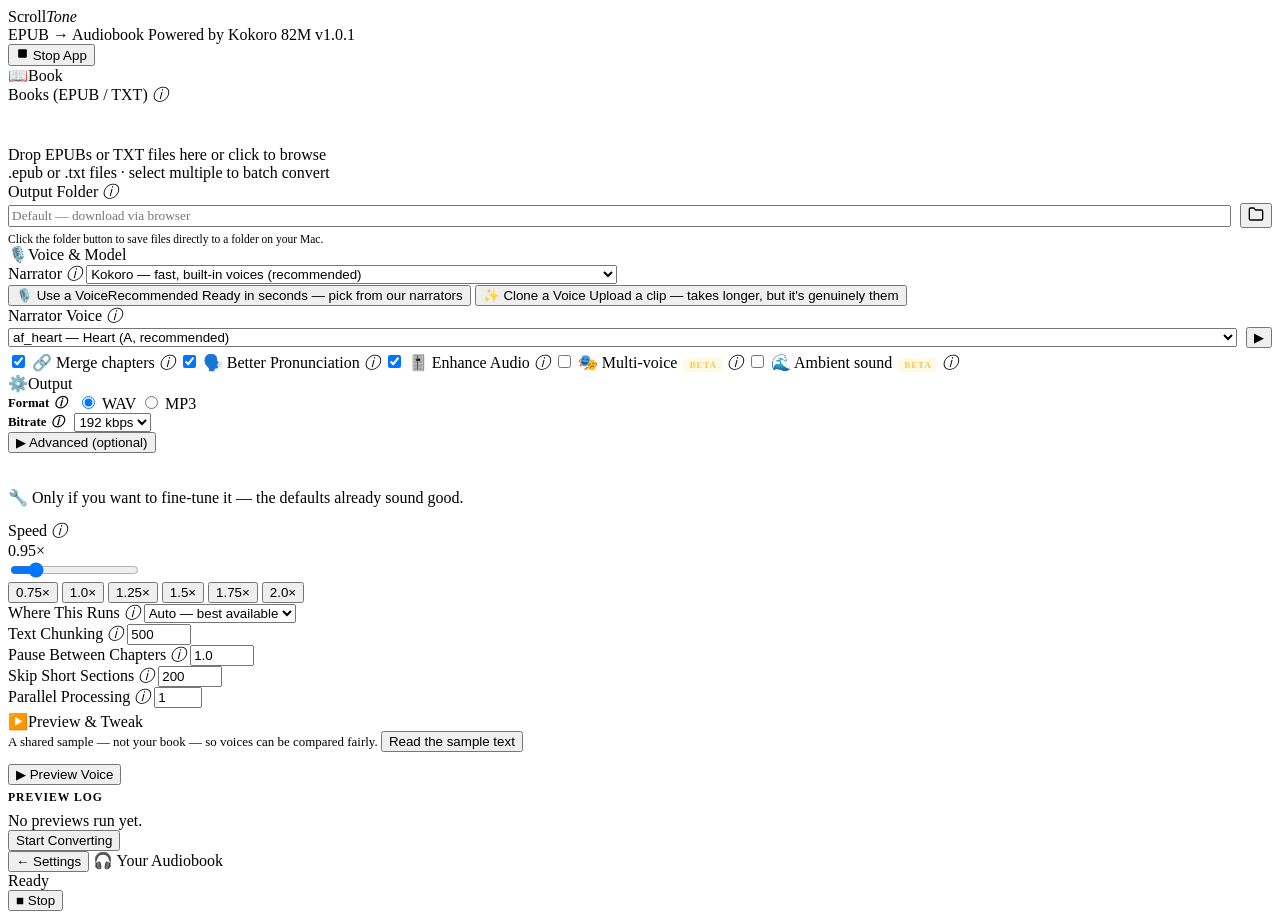
==== commit f4781b8d: "Redesign frontend around a book-themed, immersive glass UI Replaces the neumorphic wizard with a sin" ====
--- a/frontend/index.html
+++ b/frontend/index.html
@@ -35,13 +35,27 @@
     Conversion in progress — View Progress →
   </div>
 
-  <!-- ══ PAGE 1 — Book ══════════════════════════════════════════════════ -->
+  <!-- One continuous page — book, voice, and output settings all in a
+       single scroll, no forward/back gate between them. -->
   <div class="wizard-page" id="page-1">
 
-    <div class="page-hdr">
-      <span class="page-count">Page 1 of 2</span>
-      <h2 class="page-title">Book</h2>
-    </div>
+    <!-- Cover strip — revealed once a single EPUB is loaded and its cover/
+         title/author come back from /api/chapters (backend/epub_parser.py
+         already extracted this for MP3 tagging; this just surfaces it).
+         Falls back to a plain book glyph for .txt uploads, multi-book
+         batches, or EPUBs with no embedded cover. -->
+    <div class="cover-strip" id="cover-strip" style="display:none">
+      <div class="cover-thumb" id="cover-thumb">
+        <img id="cover-img" alt="" style="display:none">
+        <span id="cover-thumb-fallback">📕</span>
+      </div>
+      <div class="cover-strip-txt">
+        <div class="cover-strip-title" id="cover-strip-title">—</div>
+        <div class="cover-strip-author" id="cover-strip-author"></div>
+      </div>
+    </div>
+
+    <div class="sect-hdr"><span class="sect-ico">📖</span>Book</div>
 
     <div class="card">
 
@@ -91,7 +105,7 @@
     <!-- Chapter selection -->
     <div class="card ch-card" id="chapter-card" style="display:none">
       <div class="ch-card-hdr">
-        <div class="sect" style="margin:0">Chapters</div>
+        <div class="sect" style="margin:0"><span class="sect-ico">📑</span>Chapters</div>
         <div class="ch-card-tools" id="ch-card-tools" style="display:none">
           <span class="ch-count-lbl" id="ch-count-lbl"></span>
           <button class="btn-sm" onclick="selectAllChapters(true)">All</button>
@@ -105,44 +119,85 @@
       </div>
     </div>
 
-    <button class="btn-start" id="next-btn" type="button" onclick="goToPage(2)" disabled>
-      Next: Voice &amp; Model →
-    </button>
-
-  </div><!-- end page-1 -->
-
-  <!-- ══ PAGE 2 — Voice & Model ═════════════════════════════════════════ -->
-  <div class="wizard-page" id="page-2" style="display:none">
-
-    <div class="page-hdr">
-      <button class="btn-page-back" type="button" onclick="goToPage(1)">← Book</button>
-      <span class="page-count">Page 2 of 2</span>
-      <h2 class="page-title">Voice &amp; Model</h2>
-    </div>
+    <div class="sect-hdr"><span class="sect-ico">🎙️</span>Voice &amp; Model</div>
 
     <div class="card">
 
 
         <div class="field">
-          <label>TTS Engine <i class="tip" data-tip="Kokoro is fast, lightweight, and runs in-process — the recommended default. Higgs Audio V2 and Chatterbox clone a voice from a clip you upload, but both require a separate one-time setup (see README) and are far slower than Kokoro.">ⓘ</i></label>
-          <select id="engine" onchange="toggleEngine()">
+          <label>Narrator <i class="tip" data-tip="Kokoro is fast, lightweight, and runs in-process — the recommended default. Higgs Audio V2 and Chatterbox clone a voice from a clip you upload, but both require a separate one-time setup (see README) and are far slower than Kokoro.">ⓘ</i></label>
+          <!-- Real control — kept fully wired (id, onchange) so every existing
+               listener keeps working. Visually replaced by the plain-language
+               choice below; pickVoiceMode()/pickCloneModel() drive this select
+               and its native 'change' event, so it's the single source of
+               truth either way. The three engine names never appear in the
+               primary flow — someone who's never heard of Kokoro vs. Higgs
+               vs. Chatterbox is only ever choosing "fast" or "my own voice". -->
+          <select id="engine" onchange="toggleEngine()" class="engine-select-native">
             <option value="kokoro" selected>Kokoro — fast, built-in voices (recommended)</option>
             <option value="higgs">Higgs Audio V2 — cloned voice, ~1x realtime, ~12GB RAM</option>
-            <option value="chatterbox">Chatterbox — cloned voice, CPU-only, ~6x slower than realtime</option>
+            <option value="chatterbox">Chatterbox — cloned voice, uses Device setting (MPS has a known memory-leak risk)</option>
           </select>
-        </div>
-
-        <div id="engine-settings" style="display:none;margin-top:10px;padding:12px 14px;border-radius:10px;background:rgba(255,255,255,.03);border:1px solid rgba(255,255,255,.06)">
+          <div class="voice-choice" id="voice-choice">
+            <button type="button" class="vc-opt active" id="vc-existing-btn" aria-pressed="true" onclick="pickVoiceMode('existing')">
+              <span class="vc-ico">🎙️</span>
+              <span class="vc-title">Use a Voice<span class="badge-reco">Recommended</span></span>
+              <span class="vc-sub">Ready in seconds — pick from our narrators</span>
+            </button>
+            <button type="button" class="vc-opt" id="vc-clone-btn" aria-pressed="false" onclick="pickVoiceMode('clone')">
+              <span class="vc-ico">✨</span>
+              <span class="vc-title">Clone a Voice</span>
+              <span class="vc-sub">Upload a clip — takes longer, but it's genuinely them</span>
+            </button>
+          </div>
+        </div>
+
+        <div id="engine-settings" class="subpanel" style="display:none">
           <div class="field">
-            <label>Reference Voice Clip <i class="tip" data-tip="A short recording of the voice to clone for narration. 8-20 seconds of clean, single-speaker audio works best; minimum 5s.">ⓘ</i></label>
+            <label>Voice Clip <i class="tip" data-tip="A short recording of the voice to clone for narration. 8-20 seconds of clean, single-speaker audio works best; minimum 5s.">ⓘ</i></label>
             <input type="file" id="reference_audio" accept="audio/*" onchange="showReferenceAudio()">
             <div id="reference-audio-status" style="font-size:.73rem;color:var(--txt-s);margin-top:4px;min-height:0"></div>
           </div>
-          <div id="engine-warning" style="font-size:.78rem;color:rgba(251,191,36,.9);margin-top:8px"></div>
-
+          <div id="engine-warning" class="callout callout-warn" style="margin-top:8px"></div>
+
+          <div class="footnote" id="clone-model-row" style="margin-top:8px">
+            We pick the best cloning model for your device automatically.
+            <a href="#" class="advlink" id="clone-model-link" onclick="toggleCloneModelPicker();return false">Want to choose it yourself? Advanced</a>
+          </div>
+          <div class="mini-seg" id="clone-model-picker" style="display:none;margin-top:8px">
+            <button type="button" class="mini-seg-opt active" data-model="higgs" onclick="pickCloneModel('higgs')">Higgs Audio V2</button>
+            <button type="button" class="mini-seg-opt" data-model="chatterbox" onclick="pickCloneModel('chatterbox')">Chatterbox</button>
+          </div>
+
+          <!-- Auto-tune: samples a handful of parameter combos against the
+               uploaded reference clip, scores each with an offline audio-
+               quality model (DNSMOS — no human listening needed), and
+               surfaces the best-scoring one. Opt-in (not automatic on
+               upload) since it takes several minutes even in parallel. -->
+          <div class="autotune-card" style="margin-top:14px">
+            <div class="autotune-ico">✨</div>
+            <div class="autotune-txt">
+              <div class="autotune-title">Let us fine-tune it</div>
+              <div class="autotune-sub">Sit back — we'll find the best-sounding settings for you. ~15-20 min.</div>
+            </div>
+            <button class="btn-autotune" id="autotune-btn" type="button" onclick="startAutotune()">Auto-tune this voice</button>
+            <button class="btn-sm" id="autotune-stop-btn" type="button" onclick="stopAutotune()" style="display:none;color:var(--danger)">■ Stop</button>
+          </div>
           <div style="font-size:.73rem;color:var(--txt-s);margin-top:6px">
-            Requires a one-time setup — see documentation/engines.md. Multi-voice is Kokoro-only for now.
-            Once uploaded, use <strong>Preview &amp; Tweak</strong> below to hear this clone before running a full conversion.
+            Comparing multiple clips? Try <a href="/voice-lab.html" class="link-btn" style="margin-left:0">Voice Lab</a>.
+          </div>
+
+          <div class="prog-track" id="autotune-prog-track" style="display:none;margin-top:10px">
+            <div class="prog-fill indeterminate" id="autotune-prog-fill"></div>
+          </div>
+          <div id="autotune-status" style="font-size:.73rem;color:var(--txt-s);margin-top:6px;min-height:0;white-space:pre-line"></div>
+
+          <div id="autotune-results" style="display:none;margin-top:10px"></div>
+
+          <div id="autotune-log-wrap" style="display:none">
+            <div class="div" style="margin:10px 0"></div>
+            <div style="font-size:.73rem;font-weight:700;text-transform:uppercase;letter-spacing:.08em;color:var(--txt-s);margin-bottom:8px">Auto-tune Log</div>
+            <div class="sample-log" id="autotune-log"></div>
           </div>
         </div>
 
@@ -196,34 +251,34 @@
         <div class="settings-checks">
           <label class="chk">
             <input type="checkbox" id="merge" checked>
-            Merge chapters
+            🔗 Merge chapters
             <i class="tip" data-tip="Produces one combined audiobook file in addition to the individual chapter files. Ideal for loading into Overcast, Pocket Casts, or Apple Books.">ⓘ</i>
           </label>
           <label class="chk" id="trf-field">
             <input type="checkbox" id="trf" checked>
-            Transformer G2P
-            <i class="tip" data-tip="Uses a transformer model for better pronunciation of unusual words and names. Downloads 457 MB on first use, 2–4× slower. Kokoro-only — Higgs/Chatterbox don't use Kokoro's G2P pipeline.">ⓘ</i>
+            🗣️ Better Pronunciation
+            <i class="tip" data-tip="'Transformer G2P' — uses a transformer model for better pronunciation of unusual words and names. Downloads 457 MB on first use, 2–4× slower. Kokoro-only — Higgs/Chatterbox don't use Kokoro's G2P pipeline.">ⓘ</i>
           </label>
           <label class="chk">
             <input type="checkbox" id="enhance" checked>
-            Enhance Audio
+            🎚️ Enhance Audio
             <i class="tip" data-tip="Applies compression + EQ via ffmpeg for a broadcast-ready sound. Requires ffmpeg on PATH.">ⓘ</i>
           </label>
           <label class="chk">
             <input type="checkbox" id="multi_voice" onchange="toggleMultiVoice()">
-            Multi-voice
+            🎭 Multi-voice
             <span style="font-size:.58rem;font-weight:800;letter-spacing:.08em;color:rgba(251,191,36,.85);background:rgba(251,191,36,.1);padding:2px 6px;border-radius:4px;margin-left:2px">BETA</span>
             <i class="tip" data-tip="Uses a local LLM via Ollama to detect dialogue speakers and assign different voices to each character. Requires Ollama running locally.">ⓘ</i>
           </label>
           <label class="chk">
             <input type="checkbox" id="ambience" onchange="toggleAmbience()">
-            Ambient sound
+            🌊 Ambient sound
             <span style="font-size:.58rem;font-weight:800;letter-spacing:.08em;color:rgba(251,191,36,.85);background:rgba(251,191,36,.1);padding:2px 6px;border-radius:4px;margin-left:2px">BETA</span>
             <i class="tip" data-tip="Uses a local LLM via Ollama to detect ambient scene cues (rain, wind, ocean, fire, forest, crowd) and mixes a quiet looping background bed under the narration. Requires Ollama running locally. Bundled ambience loops are procedurally generated, not third-party recordings — see AMBIENCE_SOUNDS.md.">ⓘ</i>
           </label>
         </div>
 
-        <div id="mv-settings" style="display:none;margin-top:10px;padding:12px 14px;border-radius:10px;background:rgba(255,255,255,.03);border:1px solid rgba(255,255,255,.06)">
+        <div id="mv-settings" class="subpanel" style="display:none">
           <div class="field">
             <label>Ollama URL</label>
             <input type="text" id="ollama_url" value="http://localhost:11434" style="font-family:monospace;font-size:.82rem" placeholder="http://localhost:11434">
@@ -245,7 +300,7 @@
   <div class="card opts-card">
     <div class="opts-bar">
 
-      <div class="sect" style="margin:0;flex-shrink:0">Output</div>
+      <div class="sect" style="margin:0;flex-shrink:0"><span class="sect-ico">⚙️</span>Output</div>
 
       <div class="opts-sep"></div>
 
@@ -274,7 +329,7 @@
       <div class="opts-sep"></div>
 
       <button class="adv-btn" id="adv-btn" onclick="toggleAdv()" style="margin:0;flex-shrink:0">
-        <span class="arr">▶</span> Advanced
+        <span class="arr">▶</span> Advanced (optional)
       </button>
 
     </div><!-- end opts-bar -->
@@ -283,9 +338,10 @@
     <div class="adv-wrap" id="adv-body">
       <div>
       <div style="margin-top:18px;padding-top:16px;border-top:1px solid rgba(255,255,255,.05)">
+        <div class="adv-hint" style="margin-bottom:14px">🔧 Only if you want to fine-tune it — the defaults already sound good.</div>
         <div class="adv-grid">
           <div class="field" id="speed-field">
-            <label>Speech Speed <i class="tip" data-tip="1.0× is natural pace. Try 0.75× for technical books or non-native listeners. 1.25–1.5× works well for fiction. Above 1.75× can sound rushed. Kokoro only — Higgs/Chatterbox don't use this control (Chatterbox has its own Chatterbox Speed below).">ⓘ</i></label>
+            <label>Speed <i class="tip" data-tip="1.0× is natural pace. Try 0.75× for technical books or non-native listeners. 1.25–1.5× works well for fiction. Above 1.75× can sound rushed.">ⓘ</i></label>
             <div class="speed-header">
               <div class="speed-val" id="speed-val">0.95×</div>
             </div>
@@ -302,66 +358,68 @@
             </div>
           </div>
           <div class="field">
-            <label>Processing Device <i class="tip" data-tip="Auto uses the best available device. Options here are limited to what this server can actually use — e.g. a Linux Docker container never offers Apple Silicon (MPS).">ⓘ</i></label>
+            <label>Where This Runs <i class="tip" data-tip="Auto picks the fastest option this device actually has. Options here are limited to what this server can actually use — e.g. a Linux Docker container never offers Apple Silicon (MPS).">ⓘ</i></label>
             <select id="device">
               <option value="auto" selected>Auto — best available</option>
               <option value="cpu">CPU only</option>
             </select>
           </div>
           <div class="field">
-            <label>Max Chunk (chars) <i class="tip" data-tip="Long text is split into chunks before being sent to the TTS model. Smaller chunks = more natural sentence breaks. 500 is a good default; reduce to 300 if you hear awkward cuts.">ⓘ</i></label>
+            <label>Text Chunking <i class="tip" data-tip="Long text is split into pieces before being sent to the TTS model. Smaller pieces sound more natural but take longer. 500 characters is a good default; reduce to 300 if you hear awkward cuts.">ⓘ</i></label>
             <input type="number" id="chunk_size" value="500" min="100" max="2000">
           </div>
           <div class="field">
-            <label>Chapter Silence (s) <i class="tip" data-tip="Gap of silence inserted between chapters in the merged file. 1 s is natural. Increase to 2–3 s if you want a clear pause between chapters.">ⓘ</i></label>
+            <label>Pause Between Chapters <i class="tip" data-tip="Gap of silence inserted between chapters in the merged file, in seconds. 1s is natural. Increase to 2–3s if you want a clear pause between chapters.">ⓘ</i></label>
             <input type="number" id="silence" value="1.0" min="0" max="10" step="0.5">
           </div>
           <div class="field">
-            <label>Min Chapter Length <i class="tip" data-tip="Chapters shorter than this number of characters are skipped. Prevents generating audio for copyright pages, blank sections, and table-of-contents entries.">ⓘ</i></label>
+            <label>Skip Short Sections <i class="tip" data-tip="Chapters shorter than this number of characters are skipped entirely. Prevents generating audio for copyright pages, blank sections, and table-of-contents entries.">ⓘ</i></label>
             <input type="number" id="min_ch_len" value="200" min="50" max="2000">
           </div>
           <div class="field" id="kokoro-workers-field">
-            <label>Kokoro Parallel Workers <i class="tip" data-tip="Runs this many Kokoro subprocesses at once, each with its own model instance, splitting each chapter's chunks between them — uses more of this machine's CPU cores instead of one core at a time. Leave at 1 to use the faster in-process path (no subprocess/model-load overhead) for the common case. RAM use scales roughly linearly — each worker peaks around 1.5GB.">ⓘ</i></label>
+            <label>Parallel Processing <i class="tip" data-tip="Uses more of this machine's CPU cores at once to finish faster, at the cost of more memory. Leave at 1 for the common case — each additional worker uses roughly another 1.5GB of RAM.">ⓘ</i></label>
             <input type="number" id="kokoro_workers" value="1" min="1" max="16" step="1">
             <div id="kokoro-workers-hint" style="font-size:.73rem;color:var(--txt-s);margin-top:4px"></div>
           </div>
           <div class="field" id="chatterbox-workers-field" style="display:none">
-            <label>Chatterbox Parallel Workers <i class="tip" data-tip="Runs this many Chatterbox subprocesses at once, each with its own model instance, splitting each chapter's chunks between them. Speeds things up on machines with CPU/RAM to spare, but RAM use scales roughly linearly — each worker peaks around 6-7GB.">ⓘ</i></label>
+            <label>Parallel Processing <i class="tip" data-tip="Runs more copies at once to finish faster, on machines with CPU/RAM to spare. RAM use scales linearly — each additional worker peaks around 6-7GB.">ⓘ</i></label>
             <input type="number" id="chatterbox_workers" value="1" min="1" max="16" step="1">
             <div id="chatterbox-workers-hint" style="font-size:.73rem;color:var(--txt-s);margin-top:4px"></div>
           </div>
           <div class="field" id="chatterbox-speed-field" style="display:none">
-            <label>Chatterbox Speed <i class="tip" data-tip="Chatterbox has no native speaking-rate control, so this slows the finished audio down afterward (ffmpeg time-stretch, tone/pitch unchanged) — lower = slower. 1.0 = untouched output. Try 0.85–0.9 if it sounds too fast.">ⓘ</i></label>
+            <label>Speed <i class="tip" data-tip="Slows the finished audio down afterward (tone/pitch unchanged) — lower = slower. 1.0 = untouched output. Try 0.85–0.9 if it sounds too fast.">ⓘ</i></label>
             <input type="number" id="chatterbox_speed" value="1.0" min="0.5" max="1.5" step="0.05">
-            <div style="font-size:.73rem;color:var(--txt-s);margin-top:4px">1.0 = Chatterbox's raw output. Lower = slower, same tone.</div>
           </div>
           <div class="field" id="chatterbox-cfg-field" style="display:none">
-            <label>CFG Weight <i class="tip" data-tip="How strictly the output sticks to the reference clip's delivery. Lower = more expressive/varied, less flat-sounding, but drifts further from the reference tone. Higher = calmer, more literal, but can sound monotone/robotic. Default 0.3 favors expressiveness.">ⓘ</i></label>
+            <label>Expressiveness <i class="tip" data-tip="More natural and varied ↔ calmer and more consistent. Lower is more expressive but drifts further from the reference tone; higher is calmer and more literal but can sound monotone. Default 0.3 favors expressiveness.">ⓘ</i></label>
             <input type="number" id="chatterbox_cfg_weight" value="0.3" min="0" max="1" step="0.05">
           </div>
           <div class="field" id="chatterbox-exaggeration-field" style="display:none">
-            <label>Exaggeration <i class="tip" data-tip="Emotional intensity of the delivery. ~0.5 is neutral. Higher adds more dynamic range/expression; too high (past ~1.2) can distort or sound unstable. Default 0.7 is a natural-sounding middle ground.">ⓘ</i></label>
+            <label>Emotional Intensity <i class="tip" data-tip="~0.5 is neutral. Higher adds more dynamic range and emotion; too high (past ~1.2) can distort or sound unstable. Default 0.7 is a natural-sounding middle ground.">ⓘ</i></label>
             <input type="number" id="chatterbox_exaggeration" value="0.7" min="0.1" max="2" step="0.05">
           </div>
           <div class="field" id="chatterbox-temperature-field" style="display:none">
-            <label>Temperature <i class="tip" data-tip="Sampling randomness. Higher adds natural sentence-to-sentence variation (fights the 'reading a script' sameness), but too high risks slurring/artifacts. Default 0.8.">ⓘ</i></label>
+            <label>Variation <i class="tip" data-tip="Same delivery every time ↔ changes naturally line to line. Higher fights the 'reading a script' sameness, but too high risks slurring or artifacts. Default 0.8.">ⓘ</i></label>
             <input type="number" id="chatterbox_temperature" value="0.8" min="0.05" max="1.5" step="0.05">
           </div>
           <div class="field" id="chatterbox-breaths-field" style="display:none">
-            <label><input type="checkbox" id="chatterbox_breaths" checked style="width:auto;margin-right:6px">Natural breathing pauses <i class="tip" data-tip="Chatterbox stitches chunks back-to-back with dead silence, which sounds rushed/robotic. When on, a short synthesized breath sound (not a recording — generated noise shaped like an inhale) is randomly spliced between paragraph-like chunk boundaries instead, for a more natural, podcast-like cadence.">ⓘ</i></label>
+            <label><input type="checkbox" id="chatterbox_breaths" checked style="width:auto;margin-right:6px">Natural Breathing <i class="tip" data-tip="Without this, chunks are stitched back-to-back with dead silence, which sounds rushed. When on, a short synthesized breath sound is spliced between paragraph-like boundaries instead, for a more natural, podcast-like cadence.">ⓘ</i></label>
           </div>
           <div class="field" id="higgs-temperature-field" style="display:none">
-            <label>Higgs Temperature <i class="tip" data-tip="Sampling randomness. Every chunk is an independent generation call with no memory of previous chunks, so higher values can make the cloned voice drift or sound inconsistent across a long book. Lower = more stable, consistent-sounding voice; higher = more expressive but less consistent. Boson's own default is 1.0 — this app defaults lower (0.3) for narration consistency.">ⓘ</i></label>
-            <input type="number" id="higgs_temperature" value="0.3" min="0.05" max="1.5" step="0.05">
-            <div style="font-size:.73rem;color:var(--txt-s);margin-top:4px">Voice sounding inconsistent between chunks? Try lowering this further.</div>
+            <label>Variation <i class="tip" data-tip="Same delivery every time ↔ changes naturally line to line. Every chunk is generated independently, so higher values can make the cloned voice drift or sound inconsistent across a long book. This app defaults much lower than the model's own default for narration consistency.">ⓘ</i></label>
+            <input type="number" id="higgs_temperature" value="0.15" min="0.05" max="1.5" step="0.05">
           </div>
           <div class="field" id="higgs-top-p-field" style="display:none">
-            <label>Higgs Top P <i class="tip" data-tip="Nucleus sampling cutoff — only the most likely tokens up to this cumulative probability are considered. Lower = more predictable/consistent, higher = more varied. Default 0.95.">ⓘ</i></label>
-            <input type="number" id="higgs_top_p" value="0.95" min="0.1" max="1.0" step="0.05">
+            <label>Expressiveness <i class="tip" data-tip="More natural and varied ↔ calmer and more consistent. This app defaults lower than the model's own default for narration consistency, same reasoning as Variation above.">ⓘ</i></label>
+            <input type="number" id="higgs_top_p" value="0.75" min="0.1" max="1.0" step="0.05">
           </div>
           <div class="field" id="higgs-top-k-field" style="display:none">
-            <label>Higgs Top K <i class="tip" data-tip="Only the K most likely tokens are considered at each step. Lower = more predictable/consistent, higher = more varied. Default 50.">ⓘ</i></label>
-            <input type="number" id="higgs_top_k" value="50" min="1" max="200" step="1">
+            <label>Word Variety <i class="tip" data-tip="More focused and predictable ↔ more varied word choices. This app defaults lower than the model's own default for narration consistency, same reasoning as Variation above.">ⓘ</i></label>
+            <input type="number" id="higgs_top_k" value="25" min="1" max="200" step="1">
+          </div>
+          <div class="field" id="higgs-workers-field" style="display:none">
+            <label>Parallel Processing <i class="tip" data-tip="Runs more copies at once to finish faster. Capped at 4 — each one uses about 12GB of RAM and they share the same GPU, which doesn't speed things up as predictably as CPU-based parallel processing. Only raise this if you have RAM to spare (64GB+ recommended for 2+).">ⓘ</i></label>
+            <input type="number" id="higgs_workers" value="1" min="1" max="4" step="1">
           </div>
         </div>
       </div>
@@ -371,9 +429,9 @@
 
     <!-- Preview & Tweak — right after picking voice/model/params, before Run -->
     <div class="card" id="preview-card">
-      <div class="sect">Preview &amp; Tweak</div>
+      <div class="sect"><span class="sect-ico">▶️</span>Preview &amp; Tweak</div>
       <div style="font-size:.81rem;color:var(--txt-m);line-height:1.55;margin-bottom:12px">
-        Plays a shared ~200-word sample with a mix of calm, tense, and warm delivery — not your book — so voices and settings can be judged on equal footing. Adjust the voice or Advanced settings above, then preview again.
+        A shared sample — not your book — so voices can be compared fairly.
         <button type="button" class="link-btn" id="sample-text-toggle" onclick="toggleSampleText()">Read the sample text</button>
       </div>
       <div id="sample-text-box" style="display:none"></div>
@@ -403,7 +461,7 @@
       Start Converting
     </button>
 
-  </div><!-- end page-2 -->
+  </div><!-- end page-1 (Book + Voice & Model, one continuous page) -->
 
 </div>
 
@@ -413,7 +471,7 @@
   <!-- Back bar -->
   <div class="back-bar">
     <button class="btn-back" onclick="backToSettings()">← Settings</button>
-    <span class="out-title">Output</span>
+    <span class="out-title">🎧 Your Audiobook</span>
   </div>
 
   <!-- ── Status + progress ──────────────────────────────────────────────── -->
@@ -432,7 +490,7 @@
   <!-- ── Chapter progress ───────────────────────────────────────────────── -->
   <div class="card ch-prog-wrap" id="ch-prog-wrap" style="display:none">
     <div class="ch-prog-hdr">
-      <div class="sect" style="margin:0">Chapters</div>
+      <div class="sect" style="margin:0"><span class="sect-ico">📑</span>Chapters</div>
       <span class="ch-prog-summary" id="ch-prog-summary"></span>
     </div>
     <div class="ch-prog-grid" id="ch-prog-grid"></div>
@@ -450,7 +508,7 @@
   <!-- ── Ollama attribution log (multi-voice only) ────────────────────────── -->
   <div class="card ollama-log-card" id="ollama-log-card" style="display:none">
     <div class="ch-prog-hdr">
-      <div class="sect" style="margin:0">LLM Attribution</div>
+      <div class="sect" style="margin:0"><span class="sect-ico">🧠</span>LLM Attribution</div>
       <span class="ch-prog-summary" id="ollama-log-summary"></span>
     </div>
     <div class="ollama-log" id="ollama-log"></div>
@@ -461,7 +519,7 @@
 
   <!-- ── Files ready (single-book mode) ──────────────────────────────────── -->
   <div class="card" id="files-card" style="display:none">
-    <div class="sect" style="margin:0 0 10px">Files</div>
+    <div class="sect" style="margin:0 0 10px"><span class="sect-ico">📁</span>Your Files</div>
     <div class="file-list" id="file-list"></div>
   </div>
 
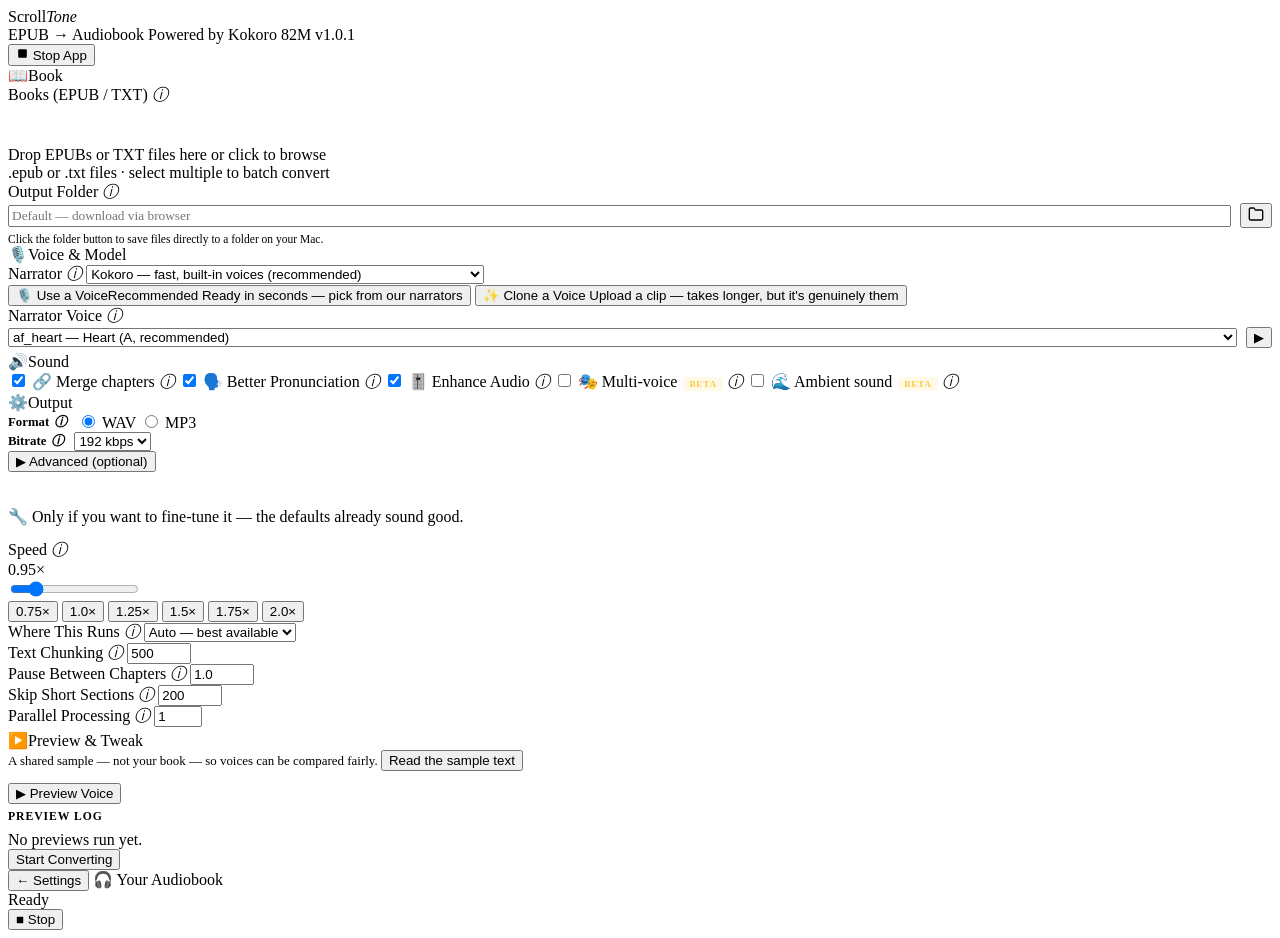
==== commit 764f1aaf: "Add auto-tune/Voice Lab, real ambience beds, worker heartbeats; fix 5 bugs Branch work being landed:" ====
--- a/frontend/index.html
+++ b/frontend/index.html
@@ -125,18 +125,17 @@
 
 
         <div class="field">
-          <label>Narrator <i class="tip" data-tip="Kokoro is fast, lightweight, and runs in-process — the recommended default. Higgs Audio V2 and Chatterbox clone a voice from a clip you upload, but both require a separate one-time setup (see README) and are far slower than Kokoro.">ⓘ</i></label>
+          <label>Narrator <i class="tip" data-tip="Kokoro is fast, lightweight, and runs in-process — the recommended default. Chatterbox clones a voice from a clip you upload, but requires a separate one-time setup (see README) and is far slower than Kokoro (CPU-only, ~6x realtime).">ⓘ</i></label>
           <!-- Real control — kept fully wired (id, onchange) so every existing
                listener keeps working. Visually replaced by the plain-language
-               choice below; pickVoiceMode()/pickCloneModel() drive this select
-               and its native 'change' event, so it's the single source of
-               truth either way. The three engine names never appear in the
-               primary flow — someone who's never heard of Kokoro vs. Higgs
-               vs. Chatterbox is only ever choosing "fast" or "my own voice". -->
+               choice below; pickVoiceMode() drives this select and its native
+               'change' event, so it's the single source of truth either way.
+               Higgs Audio V2 support still exists server-side (backend/engines/
+               higgs_synth.py) but isn't offered in this build — see git history
+               if re-enabling it. -->
           <select id="engine" onchange="toggleEngine()" class="engine-select-native">
             <option value="kokoro" selected>Kokoro — fast, built-in voices (recommended)</option>
-            <option value="higgs">Higgs Audio V2 — cloned voice, ~1x realtime, ~12GB RAM</option>
-            <option value="chatterbox">Chatterbox — cloned voice, uses Device setting (MPS has a known memory-leak risk)</option>
+            <option value="chatterbox">Chatterbox — cloned voice, CPU-only, ~6x slower than realtime</option>
           </select>
           <div class="voice-choice" id="voice-choice">
             <button type="button" class="vc-opt active" id="vc-existing-btn" aria-pressed="true" onclick="pickVoiceMode('existing')">
@@ -159,15 +158,6 @@
             <div id="reference-audio-status" style="font-size:.73rem;color:var(--txt-s);margin-top:4px;min-height:0"></div>
           </div>
           <div id="engine-warning" class="callout callout-warn" style="margin-top:8px"></div>
-
-          <div class="footnote" id="clone-model-row" style="margin-top:8px">
-            We pick the best cloning model for your device automatically.
-            <a href="#" class="advlink" id="clone-model-link" onclick="toggleCloneModelPicker();return false">Want to choose it yourself? Advanced</a>
-          </div>
-          <div class="mini-seg" id="clone-model-picker" style="display:none;margin-top:8px">
-            <button type="button" class="mini-seg-opt active" data-model="higgs" onclick="pickCloneModel('higgs')">Higgs Audio V2</button>
-            <button type="button" class="mini-seg-opt" data-model="chatterbox" onclick="pickCloneModel('chatterbox')">Chatterbox</button>
-          </div>
 
           <!-- Auto-tune: samples a handful of parameter combos against the
                uploaded reference clip, scores each with an offline audio-
@@ -245,7 +235,15 @@
 
         <input type="hidden" id="lang" value="a">
 
-        <div class="div"></div>
+      </div><!-- end Narrator card -->
+
+      <!-- Sound and Output sit side by side — two related but independent
+           groups of settings, not one long card, so the page uses the
+           width it has instead of stacking everything in a single column. -->
+      <div class="grid2">
+
+      <div class="card">
+        <div class="sect"><span class="sect-ico">🔊</span>Sound</div>
 
         <!-- Key settings — promoted out of Advanced -->
         <div class="settings-checks">
@@ -293,16 +291,12 @@
             </select>
           </div>
         </div>
-
-      </div><!-- end Voice card -->
-
-      <!-- Output Settings sits below Voice card -->
+      </div><!-- end Sound card -->
+
   <div class="card opts-card">
     <div class="opts-bar">
 
       <div class="sect" style="margin:0;flex-shrink:0"><span class="sect-ico">⚙️</span>Output</div>
-
-      <div class="opts-sep"></div>
 
       <div style="display:flex;align-items:center;gap:10px;flex-shrink:0">
         <span style="font-size:.8rem;font-weight:600;color:var(--txt-m);display:flex;align-items:center;gap:5px">Format <i class="tip" data-tip="WAV = lossless, larger files (~5× bigger). MP3 = smaller with embedded cover art, title, author tags — great for music apps.">ⓘ</i></span>
@@ -325,8 +319,6 @@
           <option value="320">320 kbps</option>
         </select>
       </div>
-
-      <div class="opts-sep"></div>
 
       <button class="adv-btn" id="adv-btn" onclick="toggleAdv()" style="margin:0;flex-shrink:0">
         <span class="arr">▶</span> Advanced (optional)
@@ -405,27 +397,13 @@
           <div class="field" id="chatterbox-breaths-field" style="display:none">
             <label><input type="checkbox" id="chatterbox_breaths" checked style="width:auto;margin-right:6px">Natural Breathing <i class="tip" data-tip="Without this, chunks are stitched back-to-back with dead silence, which sounds rushed. When on, a short synthesized breath sound is spliced between paragraph-like boundaries instead, for a more natural, podcast-like cadence.">ⓘ</i></label>
           </div>
-          <div class="field" id="higgs-temperature-field" style="display:none">
-            <label>Variation <i class="tip" data-tip="Same delivery every time ↔ changes naturally line to line. Every chunk is generated independently, so higher values can make the cloned voice drift or sound inconsistent across a long book. This app defaults much lower than the model's own default for narration consistency.">ⓘ</i></label>
-            <input type="number" id="higgs_temperature" value="0.15" min="0.05" max="1.5" step="0.05">
-          </div>
-          <div class="field" id="higgs-top-p-field" style="display:none">
-            <label>Expressiveness <i class="tip" data-tip="More natural and varied ↔ calmer and more consistent. This app defaults lower than the model's own default for narration consistency, same reasoning as Variation above.">ⓘ</i></label>
-            <input type="number" id="higgs_top_p" value="0.75" min="0.1" max="1.0" step="0.05">
-          </div>
-          <div class="field" id="higgs-top-k-field" style="display:none">
-            <label>Word Variety <i class="tip" data-tip="More focused and predictable ↔ more varied word choices. This app defaults lower than the model's own default for narration consistency, same reasoning as Variation above.">ⓘ</i></label>
-            <input type="number" id="higgs_top_k" value="25" min="1" max="200" step="1">
-          </div>
-          <div class="field" id="higgs-workers-field" style="display:none">
-            <label>Parallel Processing <i class="tip" data-tip="Runs more copies at once to finish faster. Capped at 4 — each one uses about 12GB of RAM and they share the same GPU, which doesn't speed things up as predictably as CPU-based parallel processing. Only raise this if you have RAM to spare (64GB+ recommended for 2+).">ⓘ</i></label>
-            <input type="number" id="higgs_workers" value="1" min="1" max="4" step="1">
-          </div>
         </div>
       </div>
       </div>
     </div>
   </div><!-- end opts-card -->
+
+      </div><!-- end grid2 (Sound | Output) -->
 
     <!-- Preview & Tweak — right after picking voice/model/params, before Run -->
     <div class="card" id="preview-card">
